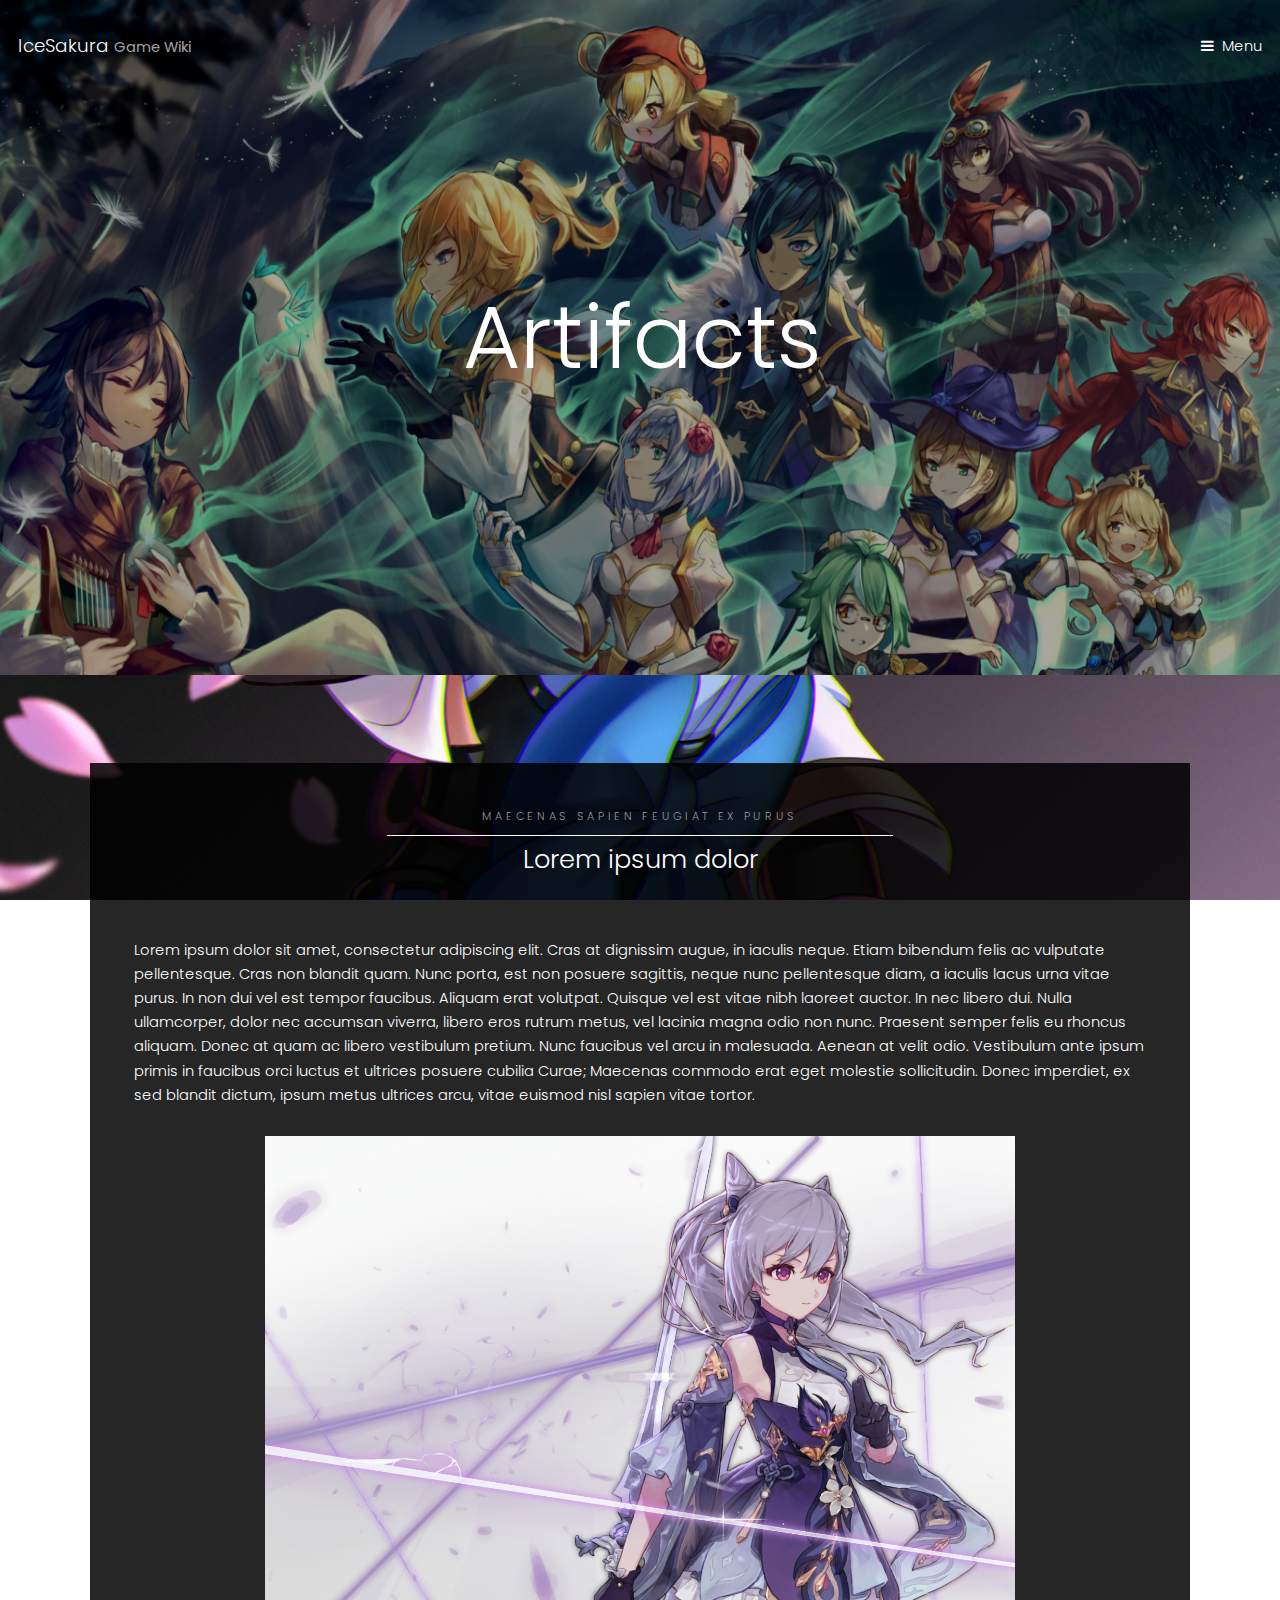
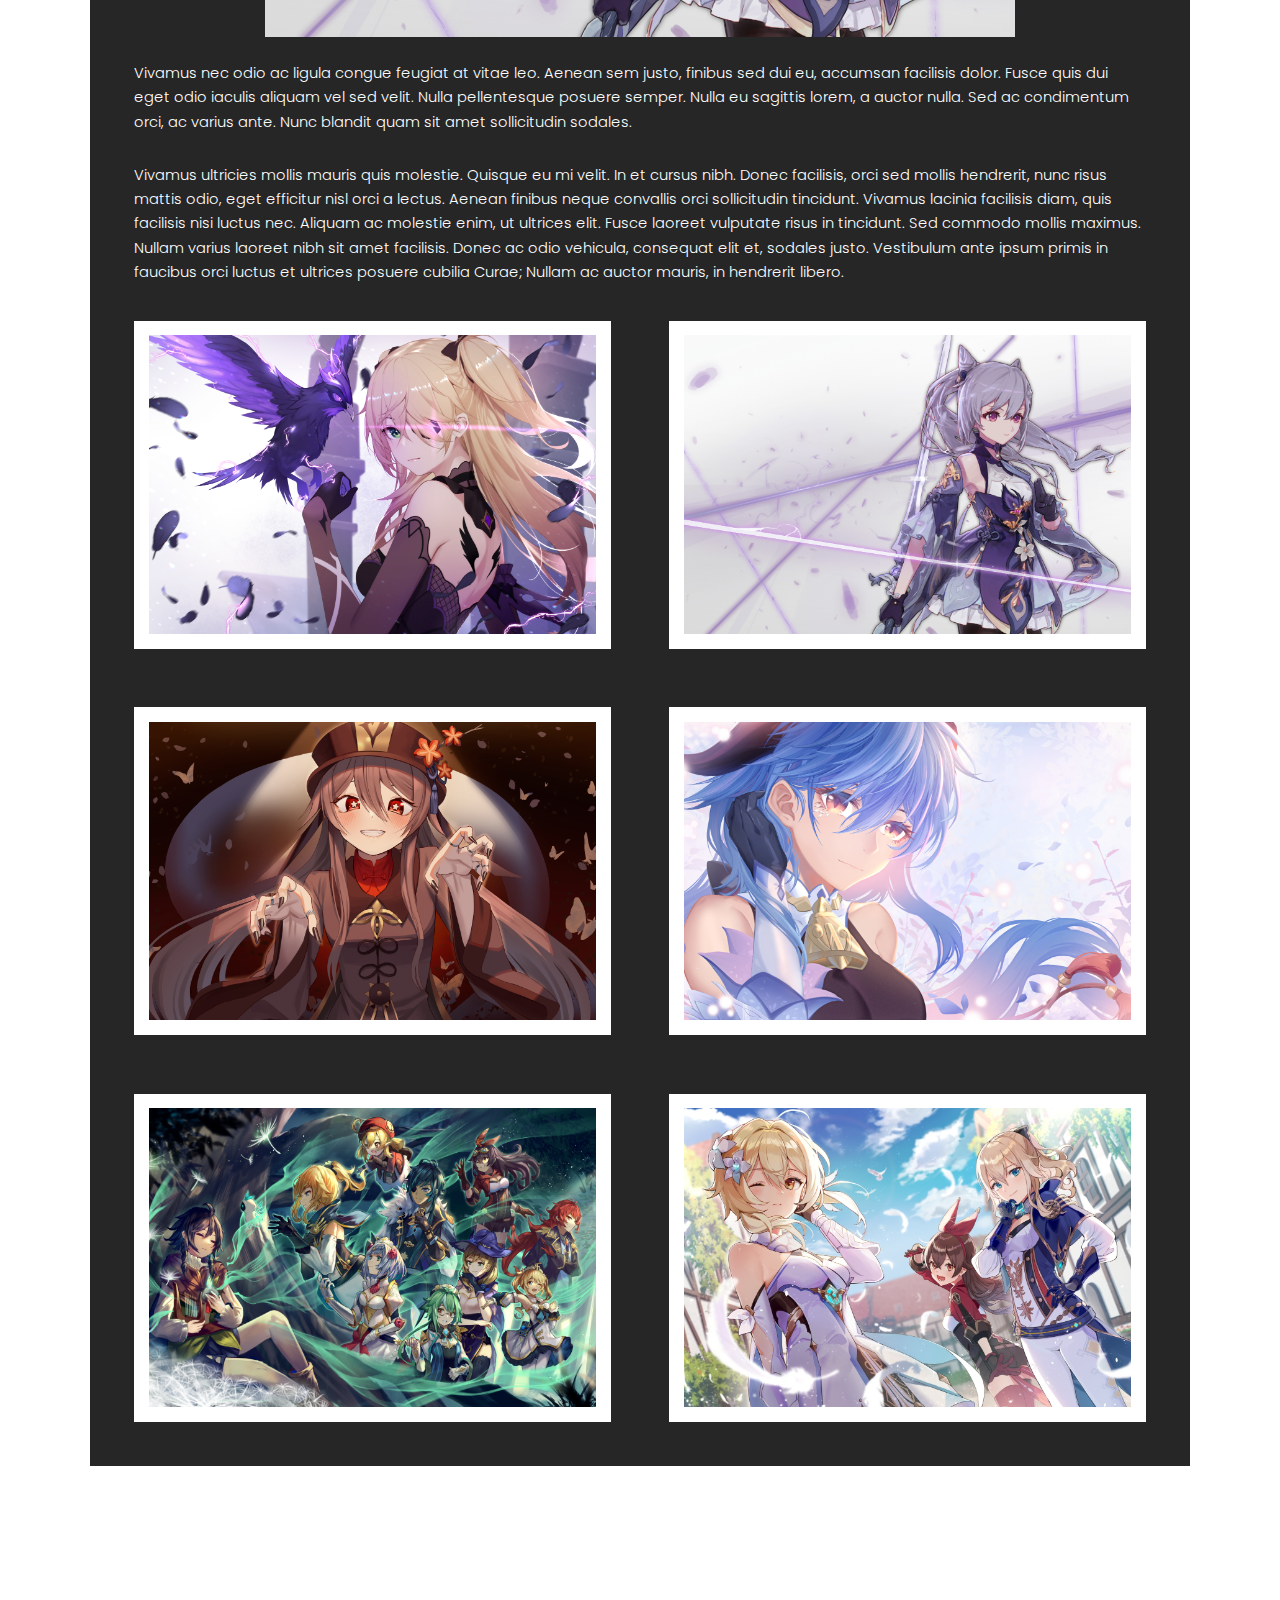
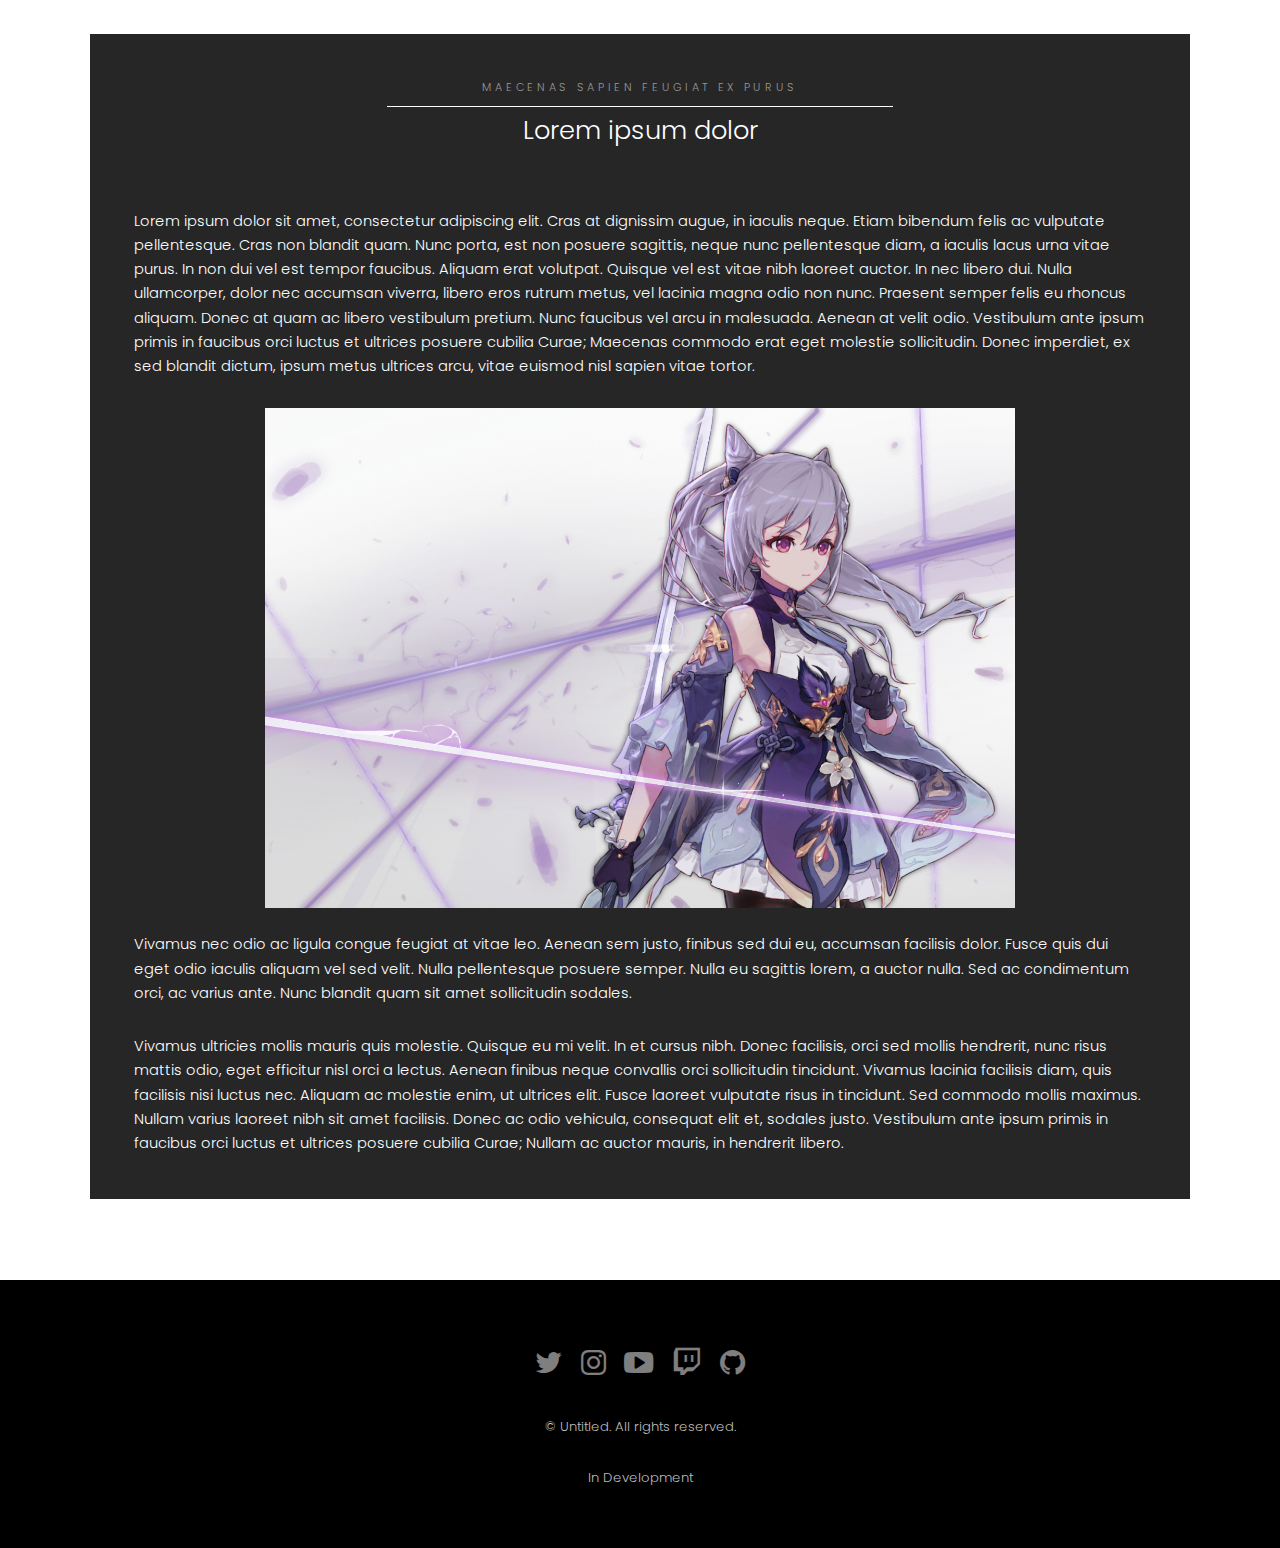
==== artifacts.html @ aab73241 "Add files via upload" ====
<!DOCTYPE HTML>
<!--
	Hielo by TEMPLATED
	templated.co @templatedco
	Released for free under the Creative Commons Attribution 3.0 license (templated.co/license)
-->
<html>
	<head>
		<title>IceSakura Webpage</title>
		<meta charset="utf-8" />
		<meta name="viewport" content="width=device-width, initial-scale=1" />
		<link rel="stylesheet" href="assets/css/main_subpage.css" />
		<link rel="icon" href="images/favicon.png" type="image" sizes="16x16"> 
	</head>
	<body>

		<!-- Header -->
			<header id="header" class="alt">
				<div class="logo"><a href="index.html">IceSakura <span>Game Wiki</span></a></div>
				<a href="#menu">Menu</a>
			</header>

		<!-- Nav -->
		<nav id="menu">
			<ul class="links">
				<li><a href="index.html">Home</a></li>
				<li><a class='dropdown-arrow'>Genshin Impact</a>
					<ul class='sub-menus'>
					  <li><a href="introduction.html">- Introduction</a></li>
					  <li><a href="artifacts.html">- Artifacts</a></li>
					  <li><a href="weapon.html">- Weapons</a></li>
					  <li><a href="character.html">- Character</a></li>
					</ul>
				  </li>
				<li><a href="elements.html">Contact</a></li>
			</ul>
		</nav>

		<!-- Banner -->
			<section class="banner full">
				<article>
					<img src="images/genshin1.jpg" alt="" />
					<div class="inner">
						<header>
							<!-- <p>A free responsive web site template by <a href="https://templated.co">TEMPLATED</a></p> -->
							<h2 class="text-size">Artifacts</h2>
						</header>
					</div>
				</article>

				<article>
					<img src="images/genshin2.jpg" alt="" />
					<div class="inner">
						<header>
							<!-- <p>A free responsive web site template by <a href="https://templated.co">TEMPLATED</a></p> -->
							<h2>Artifacts</h2>
						</header>
					</div>
				</article>

				<article>
					<img src="images/genshin3.jpg" alt="" />
					<div class="inner">
						<header>
							<!-- <p>A free responsive web site template by <a href="https://templated.co">TEMPLATED</a></p> -->
							<h2>Artifacts</h2>
						</header>
					</div>
				</article>

				<article>
					<img src="images/genshin4.jpg" alt="" />
					<div class="inner">
						<header>
							<!-- <p>A free responsive web site template by <a href="https://templated.co">TEMPLATED</a></p> -->
							<h2>Artifacts</h2>
						</header>
					</div>
				</article>

				<article>
					<img src="images/genshin5.jpg" alt="" />
					<div class="inner">
						<header>
							<!-- <p>A free responsive web site template by <a href="https://templated.co">TEMPLATED</a></p> -->
							<h2>Artifacts</h2>
						</header>
					</div>
				</article>
				
				<article>
					<img src="images/genshin6.jpg" alt="" />
					<div class="inner">
						<header>
							<!-- <p>A free responsive web site template by <a href="https://templated.co">TEMPLATED</a></p> -->
							<h2>Artifacts</h2>
						</header>
					</div>
				</article>
				<article>
					<img src="images/genshin7.jpg"  alt="" />
					<div class="inner">
						<header>
							<!-- <p>A free responsive web site template by <a href="https://templated.co">TEMPLATED</a></p> -->
							<h2>Artifacts</h2>
						</header>
					</div>
				</article>
				<article>
					<img src="images/genshin8.jpg"  alt="" />
					<div class="inner">
						<header>
							<!-- <p>A free responsive web site template by <a href="https://templated.co">TEMPLATED</a></p> -->
							<h2 class="span">Artifacts</h2>
						</header>
					</div>
				</article>

				<article>
					<img src="images/genshin9.jpg"  alt="" />
					<div class="inner">
						<header>
							<!-- <p>A free responsive web site template by <a href="https://templated.co">TEMPLATED</a></p> -->
							<h2>Artifacts</h2>
						</header>
					</div>
				</article>
		

			<article>
				<img src="images/genshin10.jpg"  alt="" />
				<div class="inner">
					<header>
						<!-- <p>A free responsive web site template by <a href="https://templated.co">TEMPLATED</a></p> -->
						<h2>Introduction</h2>
					</header>
				</div>
			</article>
	

		<article>
			<img src="images/genshin11.jpg"  alt="" />
			<div class="inner">
				<header>
					<!-- <p>A free responsive web site template by <a href="https://templated.co">TEMPLATED</a></p> -->
					<h2>Introduction</h2>
				</header>
			</div>
		</article>
	</section>

		<!-- One -->
			<!-- <section id="one" class="wrapper style2">
				<header class="align-center">
					<p class="special">IceSakura Game Wiki</p>
					<h2 class="special2">Articles </h2>
				</header> -->
				<!-- <div class="inner">
					<div class="grid-style">

						<div>
							<div class="box">
								<div class="image fit">
									<img src="images/genshin2.jpg" alt="" />
								</div>
								<div class="content">
									<header class="align-center">
										<p>maecenas sapien feugiat ex purus</p>
										<h2>Lorem ipsum dolor</h2>
									</header>
									<p> Cras aliquet urna ut sapien tincidunt, quis malesuada elit facilisis. Vestibulum sit amet tortor velit. Nam elementum nibh a libero pharetra elementum. Maecenas feugiat ex purus, quis volutpat lacus placerat malesuada.</p>
									<footer class="align-center">
										<a href="#" class="button alt">Learn More</a>
									</footer>
								</div>
							</div>
						</div>

						<div>
							<div class="box">
								<div class="image fit">
									<img src="images/genshin3.jpg" alt="" />
								</div>
								<div class="content">
									<header class="align-center">
										<p>mattis elementum sapien pretium tellus</p>
										<h2>Vestibulum sit amet</h2>
									</header>
									<p> Cras aliquet urna ut sapien tincidunt, quis malesuada elit facilisis. Vestibulum sit amet tortor velit. Nam elementum nibh a libero pharetra elementum. Maecenas feugiat ex purus, quis volutpat lacus placerat malesuada.</p>
									<footer class="align-center">
										<a href="#" class="button alt">Learn More</a>
									</footer>
								</div>
							</div>
						</div>

					</div>
				</div>
			</section>

			<section id="one" class="wrapper style2">
				<div class="inner">
					<div class="grid-style">

						<div>
							<div class="box">
								<div class="image fit">
									<img src="images/genshin4.jpg" alt="" />
								</div>
								<div class="content">
									<header class="align-center">
										<p>maecenas sapien feugiat ex purus</p>
										<h2>Lorem ipsum dolor</h2>
									</header>
									<p> Cras aliquet urna ut sapien tincidunt, quis malesuada elit facilisis. Vestibulum sit amet tortor velit. Nam elementum nibh a libero pharetra elementum. Maecenas feugiat ex purus, quis volutpat lacus placerat malesuada.</p>
									<footer class="align-center">
										<a href="#" class="button alt">Learn More</a>
									</footer>
								</div>
							</div>
						</div>

						<div>
							<div class="box">
								<div class="image fit">
									<img src="images/genshin5.jpg" alt="" />
								</div>
								<div class="content">
									<header class="align-center">
										<p>mattis elementum sapien pretium tellus</p>
										<h2>Vestibulum sit amet</h2>
									</header>
									<p> Cras aliquet urna ut sapien tincidunt, quis malesuada elit facilisis. Vestibulum sit amet tortor velit. Nam elementum nibh a libero pharetra elementum. Maecenas feugiat ex purus, quis volutpat lacus placerat malesuada.</p>
									<footer class="align-center">
										<a href="#" class="button alt">Learn More</a>
									</footer>
								</div>
							</div>
						</div>

					</div>
				</div>
			</section>

			<section id="one" class="wrapper style2">
				<div class="inner">
					<div class="grid-style">

						<div>
							<div class="box">
								<div class="image fit">
									<img src="images/genshin6.jpg" alt="" />
								</div>
								<div class="content">
									<header class="align-center">
										<p>maecenas sapien feugiat ex purus</p>
										<h2>Lorem ipsum dolor</h2>
									</header>
									<p> Cras aliquet urna ut sapien tincidunt, quis malesuada elit facilisis. Vestibulum sit amet tortor velit. Nam elementum nibh a libero pharetra elementum. Maecenas feugiat ex purus, quis volutpat lacus placerat malesuada.</p>
									<footer class="align-center">
										<a href="#" class="button alt">Learn More</a>
									</footer>
								</div>
							</div>
						</div>

						<div>
							<div class="box">
								<div class="image fit">
									<img src="images/genshin7.jpg" alt="" />
								</div>
								<div class="content">
									<header class="align-center">
										<p>mattis elementum sapien pretium tellus</p>
										<h2>Vestibulum sit amet</h2>
									</header>
									<p> Cras aliquet urna ut sapien tincidunt, quis malesuada elit facilisis. Vestibulum sit amet tortor velit. Nam elementum nibh a libero pharetra elementum. Maecenas feugiat ex purus, quis volutpat lacus placerat malesuada.</p>
									<footer class="align-center">
										<a href="#" class="button alt">Learn More</a>
									</footer>
								</div>
							</div>
						</div>

					</div>
				</div>
			</section> -->

		<!-- Two -->
			<!-- <section id="two" class="wrapper style3">
				<div class="inner">
					<header class="align-center">
						<p>Nam vel ante sit amet libero scelerisque facilisis eleifend vitae urna</p>
						<h2>Morbi maximus justo</h2>
					</header>
				</div>
			</section> -->


		<!-- Boton hacia arriba -->
		<a class="ir-arriba"  javascript:void(0) title="Volver arriba">
			<span class="fa-stack">
	 		 <i class="fa fa-circle fa-stack-2x"></i>
	  		<i class="fa fa-arrow-up fa-stack-1x fa-inverse"></i>
			</span>
		  </a>
		  
		  <!-- Description -->
		  <!-- <section id="one" class="wrapper style2">
			<header class="align-center">
				<p class="special">IceSakura Game Wiki</p>
				<h2 class="special2">Articles </h2>
			</header> -->

			<!-- Two1 -->
			<section id="two" class="wrapper style2">
				<div class="inner">
					<div class="box">
						<div class="content">
							<header class="align-center">
								<p>maecenas sapien feugiat ex purus</p>
								<h2>Lorem ipsum dolor</h2>
							</header>
							<p>Lorem ipsum dolor sit amet, consectetur adipiscing elit. Cras at dignissim augue, in iaculis neque. Etiam bibendum felis ac vulputate pellentesque. Cras non blandit quam. Nunc porta, est non posuere sagittis, neque nunc pellentesque diam, a iaculis lacus urna vitae purus. In non dui vel est tempor faucibus. Aliquam erat volutpat. Quisque vel est vitae nibh laoreet auctor. In nec libero dui. Nulla ullamcorper, dolor nec accumsan viverra, libero eros rutrum metus, vel lacinia magna odio non nunc. Praesent semper felis eu rhoncus aliquam. Donec at quam ac libero vestibulum pretium. Nunc faucibus vel arcu in malesuada. Aenean at velit odio. Vestibulum ante ipsum primis in faucibus orci luctus et ultrices posuere cubilia Curae; Maecenas commodo erat eget molestie sollicitudin. Donec imperdiet, ex sed blandit dictum, ipsum metus ultrices arcu, vitae euismod nisl sapien vitae tortor.</p>

							<img class="image fit" src="images/genshin9.jpg"  alt="" /></br>

							<p>Vivamus nec odio ac ligula congue feugiat at vitae leo. Aenean sem justo, finibus sed dui eu, accumsan facilisis dolor. Fusce quis dui eget odio iaculis aliquam vel sed velit. Nulla pellentesque posuere semper. Nulla eu sagittis lorem, a auctor nulla. Sed ac condimentum orci, ac varius ante. Nunc blandit quam sit amet sollicitudin sodales.</p>

							<p>Vivamus ultricies mollis mauris quis molestie. Quisque eu mi velit. In et cursus nibh. Donec facilisis, orci sed mollis hendrerit, nunc risus mattis odio, eget efficitur nisl orci a lectus. Aenean finibus neque convallis orci sollicitudin tincidunt. Vivamus lacinia facilisis diam, quis facilisis nisi luctus nec. Aliquam ac molestie enim, ut ultrices elit. Fusce laoreet vulputate risus in tincidunt. Sed commodo mollis maximus. Nullam varius laoreet nibh sit amet facilisis. Donec ac odio vehicula, consequat elit et, sodales justo. Vestibulum ante ipsum primis in faucibus orci luctus et ultrices posuere cubilia Curae; Nullam ac auctor mauris, in hendrerit libero. </p>

							<div class="gallery">
								<div>
									
									<a href="#"><div class="image fit">
										<img class="image__img" src="images/genshin8.jpg" alt=""/>
		
										<div
										class="image__overlay image__overlay--blur">
										
										
										<div class="image__title">Lorem ipsum</div>
										
										<p class="image__description">Lorem ipsum dolor sit amet</p>
		
										</div>	
									</div></a>
		
		
								</div>
		
								<div>
									
									<a href="#"><div 	class="image fit">
										<img src="images/genshin9.jpg" alt=""/>
		
										<div
										class="image__overlay image__overlay--blur">
										
										
										<div class="image__title">Lorem ipsum</div>
										
										<p class="image__description">Lorem ipsum dolor sit amet</p>
		
										</div>	
		
									</div></a>
								</div>
		
								<div>
									<a href="#"><div class="image fit">
										<img src="images/genshin10.jpg" alt="" />
		
										<div
										class="image__overlay image__overlay--blur">
										
										
										<div class="image__title">Lorem ipsum</div>
										
										<p class="image__description">Lorem ipsum dolor sit amet</p>
		
										</div>	
		
									</div></a>
								</div>
		
								<div>
									<a href="#"><div class="image fit">
										<img src="images/genshin11.jpg" alt="" />
		
										<div
										class="image__overlay image__overlay--blur">
										
										
										<div class="image__title">Lorem ipsum</div>
										
										<p class="image__description">Lorem ipsum dolor sit amet</p>
		
										</div>	
									</div></a>
								</div>
		
								<div>
									<a href="#"><div class="image fit">
										<a href="#"><img src="images/genshin1.jpg" alt="" />
		
										<div
										class="image__overlay image__overlay--blur">
										
										
										<div class="image__title">Lorem ipsum</div>
										
										<p class="image__description">Lorem ipsum dolor sit amet</p>
		
										</div>	
		
									</div>
								</div></a>
		
								<div>
									<a href="#"><div class="image fit">
										<img src="images/genshin2.jpg" alt="" />
		
										<div
										class="image__overlay image__overlay--blur">
										
											<div class="image__title">Lorem ipsum</div>
										
											<p class="image__description">Lorem ipsum dolor sit amet</p>
		
										</div>	
		
									</div>
								</div></a>
							</div>

						</div>
					</div>
				</div>
			</section>


			<!-- Two -->
			<section id="two" class="wrapper style2">
				<div class="inner">
					<div class="box">
						<div class="content">
							<header class="align-center">
								<p>maecenas sapien feugiat ex purus</p>
								<h2>Lorem ipsum dolor</h2>
							</header>
							<p>Lorem ipsum dolor sit amet, consectetur adipiscing elit. Cras at dignissim augue, in iaculis neque. Etiam bibendum felis ac vulputate pellentesque. Cras non blandit quam. Nunc porta, est non posuere sagittis, neque nunc pellentesque diam, a iaculis lacus urna vitae purus. In non dui vel est tempor faucibus. Aliquam erat volutpat. Quisque vel est vitae nibh laoreet auctor. In nec libero dui. Nulla ullamcorper, dolor nec accumsan viverra, libero eros rutrum metus, vel lacinia magna odio non nunc. Praesent semper felis eu rhoncus aliquam. Donec at quam ac libero vestibulum pretium. Nunc faucibus vel arcu in malesuada. Aenean at velit odio. Vestibulum ante ipsum primis in faucibus orci luctus et ultrices posuere cubilia Curae; Maecenas commodo erat eget molestie sollicitudin. Donec imperdiet, ex sed blandit dictum, ipsum metus ultrices arcu, vitae euismod nisl sapien vitae tortor.</p>
							
							<img class="image fit" src="images/genshin9.jpg"  alt="" /></br>

							<p>Vivamus nec odio ac ligula congue feugiat at vitae leo. Aenean sem justo, finibus sed dui eu, accumsan facilisis dolor. Fusce quis dui eget odio iaculis aliquam vel sed velit. Nulla pellentesque posuere semper. Nulla eu sagittis lorem, a auctor nulla. Sed ac condimentum orci, ac varius ante. Nunc blandit quam sit amet sollicitudin sodales.</p>

							<p>Vivamus ultricies mollis mauris quis molestie. Quisque eu mi velit. In et cursus nibh. Donec facilisis, orci sed mollis hendrerit, nunc risus mattis odio, eget efficitur nisl orci a lectus. Aenean finibus neque convallis orci sollicitudin tincidunt. Vivamus lacinia facilisis diam, quis facilisis nisi luctus nec. Aliquam ac molestie enim, ut ultrices elit. Fusce laoreet vulputate risus in tincidunt. Sed commodo mollis maximus. Nullam varius laoreet nibh sit amet facilisis. Donec ac odio vehicula, consequat elit et, sodales justo. Vestibulum ante ipsum primis in faucibus orci luctus et ultrices posuere cubilia Curae; Nullam ac auctor mauris, in hendrerit libero. </p>
						</div>
					</div>
				</div>
			</section>

		<!-- Three -->
			<!-- <section id="three" class="wrapper style2">
				<div class="inner">
					<header class="align-center">
						<p class="special">IceSakura Game Wiki</p>
						<h2 class="special2">Character Guide</h2>
					</header>
					<div class="gallery">
						<div>
							
							<a href="#"><div class="image fit">
								<img class="image__img" src="images/genshin8.jpg" alt=""/>

								<div
								class="image__overlay image__overlay--blur">
								
								
								<div class="image__title">Lorem ipsum</div>
								
								<p class="image__description">Lorem ipsum dolor sit amet</p>

								</div>	
							</div></a>


						</div>

						<div>
							
							<a href="#"><div 	class="image fit">
								<img src="images/genshin9.jpg" alt=""/>

								<div
								class="image__overlay image__overlay--blur">
								
								
								<div class="image__title">Lorem ipsum</div>
								
								<p class="image__description">Lorem ipsum dolor sit amet</p>

								</div>	

							</div></a>
						</div>

						<div>
							<a href="#"><div class="image fit">
								<img src="images/genshin10.jpg" alt="" />

								<div
								class="image__overlay image__overlay--blur">
								
								
								<div class="image__title">Lorem ipsum</div>
								
								<p class="image__description">Lorem ipsum dolor sit amet</p>

								</div>	

							</div></a>
						</div>

						<div>
							<a href="#"><div class="image fit">
								<img src="images/genshin11.jpg" alt="" />

								<div
								class="image__overlay image__overlay--blur">
								
								
								<div class="image__title">Lorem ipsum</div>
								
								<p class="image__description">Lorem ipsum dolor sit amet</p>

								</div>	
							</div></a>
						</div>

						<div>
							<a href="#"><div class="image fit">
								<a href="#"><img src="images/genshin1.jpg" alt="" />

								<div
								class="image__overlay image__overlay--blur">
								
								
								<div class="image__title">Lorem ipsum</div>
								
								<p class="image__description">Lorem ipsum dolor sit amet</p>

								</div>	

							</div>
						</div></a>

						<div>
							<a href="#"><div class="image fit">
								<img src="images/genshin2.jpg" alt="" />

								<div
								class="image__overlay image__overlay--blur">
								
									<div class="image__title">Lorem ipsum</div>
								
									<p class="image__description">Lorem ipsum dolor sit amet</p>

								</div>	

							</div>
						</div></a>
					</div>
				</div>
			</section> -->


		<!-- Footer -->
			<footer id="footer">
				<div class="container">
					<ul class="icons">
						<li><a href="#" class="icon fa-twitter"><span class="label">Twitter</span></a></li>
						<li><a href="#" class="icon fa-instagram"><span class="label">Instagram</span></a></li>
						<li><a href="#" class="icon fa-youtube-play"><span class="label">youtube</span></a></li>
						<li><a href="#" class="icon fa-twitch"><span class="label">twitch</span></a></li>
						<li><a href="#" class="icon fa-github"><span class="label">github</span></a></li>
					</ul>
				</div>
				<div class="copyright">
					&copy; Untitled. All rights reserved.
				</div>
				<div class="copyright">
				<p> In Development</p>
			</footer>

		<!-- Scripts -->
			<script src="assets/js/jquery.min.js"></script>
			<script src="assets/js/jquery.scrollex.min.js"></script>
			<script src="assets/js/skel.min.js"></script>
			<script src="assets/js/util.js"></script>
			<script src="assets/js/main.js"></script>
			<script src="assets/js/munu.js"></script>
			<script src="assets/js/botom.js"></script>
	</body>
</html>
---- assets/css/main_subpage.css ----
@charset "UTF-8";
@import url(font-awesome.min.css);
@import url("https://fonts.googleapis.com/css?family=Poppins:300,400,500,600,700");

/*
	Hielo by TEMPLATED
	templated.co @templatedco
	Released for free under the Creative Commons Attribution 3.0 license (templated.co/license)
*/

/* Reset */

	html, body, div, span, applet, object, iframe, h1, h2, h3, h4, h5, h6, p, blockquote, pre, a, abbr, acronym, address, big, cite, code, del, dfn, em, img, ins, kbd, q, s, samp, small, strike, strong, sub, sup, tt, var, b, u, i, center, dl, dt, dd, ol, ul, li, fieldset, form, label, legend, table, caption, tbody, tfoot, thead, tr, th, td, article, aside, canvas, details, embed, figure, figcaption, footer, header, hgroup, menu, nav, output, ruby, section, summary, time, mark, audio, video {
		margin: 0;
		padding: 0;
		border: 0;
		font-size: 100%;
		font: inherit;
		vertical-align: baseline;
	
	}



	article, aside, details, figcaption, figure, footer, header, hgroup, menu, nav, section {
		display: block;
	}

	body {
		line-height: 1;
	}

	ol, ul {
		list-style: none;
	}

	blockquote, q {
		quotes: none;
	}

	blockquote:before, blockquote:after, q:before, q:after {
		content: '';
		content: none;
	}

	table {
		border-collapse: collapse;
		border-spacing: 0;
	}

	body {
		-webkit-text-size-adjust: none;
	}

/* Box Model */

	*, *:before, *:after {
		-moz-box-sizing: border-box;
		-webkit-box-sizing: border-box;
		box-sizing: border-box;
	}

/* Containers */

	.container {
		margin-left: auto;
		margin-right: auto;
	}

	.container.\31 25\25 {
		width: 100%;
		max-width: 100rem;
		min-width: 80rem;
	}

	.container.\37 5\25 {
		width: 60rem;
	}

	.container.\35 0\25 {
		width: 40rem;
	}

	.container.\32 5\25 {
		width: 20rem;
	}

	.container {
		width: 80rem;
	}

	@media screen and (max-width: 1680px) {

		.container.\31 25\25 {
			width: 100%;
			max-width: 100rem;
			min-width: 80rem;
		}

		.container.\37 5\25 {
			width: 60rem;
		}

		.container.\35 0\25 {
			width: 40rem;
		}

		.container.\32 5\25 {
			width: 20rem;
		}

		.container {
			width: 80rem;
		}

	}

	@media screen and (max-width: 1280px) {

		.container.\31 25\25 {
			width: 100%;
			max-width: 81.25rem;
			min-width: 65rem;
		}

		.container.\37 5\25 {
			width: 48.75rem;
		}

		.container.\35 0\25 {
			width: 32.5rem;
		}

		.container.\32 5\25 {
			width: 16.25rem;
		}

		.container {
			width: 65rem;
		}

	}

	@media screen and (max-width: 980px) {

		.container.\31 25\25 {
			width: 100%;
			max-width: 112.5%;
			min-width: 90%;
		}

		.container.\37 5\25 {
			width: 67.5%;
		}

		.container.\35 0\25 {
			width: 45%;
		}

		.container.\32 5\25 {
			width: 22.5%;
		}

		.container {
			width: 90%;
		}

	}

	@media screen and (max-width: 736px) {

		.container.\31 25\25 {
			width: 100%;
			max-width: 112.5%;
			min-width: 90%;
		}

		.container.\37 5\25 {
			width: 67.5%;
		}

		.container.\35 0\25 {
			width: 45%;
		}

		.container.\32 5\25 {
			width: 22.5%;
		}

		.container {
			width: 90% !important;
		}

	}

	@media screen and (max-width: 480px) {

		.container.\31 25\25 {
			width: 100%;
			max-width: 112.5%;
			min-width: 90%;
		}

		.container.\37 5\25 {
			width: 67.5%;
		}

		.container.\35 0\25 {
			width: 45%;
		}

		.container.\32 5\25 {
			width: 22.5%;
		}

		.container {
			width: 90% !important;
		}

	}

/* Grid */

	.row {
		border-bottom: solid 1px transparent;
		-moz-box-sizing: border-box;
		-webkit-box-sizing: border-box;
		box-sizing: border-box;
	}

	.row > * {
		float: left;
		-moz-box-sizing: border-box;
		-webkit-box-sizing: border-box;
		box-sizing: border-box;
	}

	.row:after, .row:before {
		content: '';
		display: block;
		clear: both;
		height: 0;
	}

	.row.uniform > * > :first-child {
		margin-top: 0;
	}

	.row.uniform > * > :last-child {
		margin-bottom: 0;
	}

	.row.\30 \25 > * {
		padding: 0 0 0 0rem;
	}

	.row.\30 \25 {
		margin: 0 0 -1px 0rem;
	}

	.row.uniform.\30 \25 > * {
		padding: 0rem 0 0 0rem;
	}

	.row.uniform.\30 \25 {
		margin: 0rem 0 -1px 0rem;
	}

	.row > * {
		padding: 0 0 0 2rem;
	}

	.row {
		margin: 0 0 -1px -2rem;
	}

	.row.uniform > * {
		padding: 2rem 0 0 2rem;
	}

	.row.uniform {
		margin: -2rem 0 -1px -2rem;
	}

	.row.\32 00\25 > * {
		padding: 0 0 0 4rem;
	}

	.row.\32 00\25 {
		margin: 0 0 -1px -4rem;
	}

	.row.uniform.\32 00\25 > * {
		padding: 4rem 0 0 4rem;
	}

	.row.uniform.\32 00\25 {
		margin: -4rem 0 -1px -4rem;
	}

	.row.\31 50\25 > * {
		padding: 0 0 0 3rem;
	}

	.row.\31 50\25 {
		margin: 0 0 -1px -3rem;
	}

	.row.uniform.\31 50\25 > * {
		padding: 3rem 0 0 3rem;
	}

	.row.uniform.\31 50\25 {
		margin: -3rem 0 -1px -3rem;
	}

	.row.\35 0\25 > * {
		padding: 0 0 0 1rem;
	}

	.row.\35 0\25 {
		margin: 0 0 -1px -1rem;
	}

	.row.uniform.\35 0\25 > * {
		padding: 1rem 0 0 1rem;
	}

	.row.uniform.\35 0\25 {
		margin: -1rem 0 -1px -1rem;
	}

	.row.\32 5\25 > * {
		padding: 0 0 0 0.5rem;
	}

	.row.\32 5\25 {
		margin: 0 0 -1px -0.5rem;
	}

	.row.uniform.\32 5\25 > * {
		padding: 0.5rem 0 0 0.5rem;
	}

	.row.uniform.\32 5\25 {
		margin: -0.5rem 0 -1px -0.5rem;
	}

	.\31 2u, .\31 2u\24 {
		width: 100%;
		clear: none;
		margin-left: 0;
	}

	.\31 1u, .\31 1u\24 {
		width: 91.6666666667%;
		clear: none;
		margin-left: 0;
	}

	.\31 0u, .\31 0u\24 {
		width: 83.3333333333%;
		clear: none;
		margin-left: 0;
	}

	.\39 u, .\39 u\24 {
		width: 75%;
		clear: none;
		margin-left: 0;
	}

	.\38 u, .\38 u\24 {
		width: 66.6666666667%;
		clear: none;
		margin-left: 0;
	}

	.\37 u, .\37 u\24 {
		width: 58.3333333333%;
		clear: none;
		margin-left: 0;
	}

	.\36 u, .\36 u\24 {
		width: 50%;
		clear: none;
		margin-left: 0;
	}

	.\35 u, .\35 u\24 {
		width: 41.6666666667%;
		clear: none;
		margin-left: 0;
	}

	.\34 u, .\34 u\24 {
		width: 33.3333333333%;
		clear: none;
		margin-left: 0;
	}

	.\33 u, .\33 u\24 {
		width: 25%;
		clear: none;
		margin-left: 0;
	}

	.\32 u, .\32 u\24 {
		width: 16.6666666667%;
		clear: none;
		margin-left: 0;
	}

	.\31 u, .\31 u\24 {
		width: 8.3333333333%;
		clear: none;
		margin-left: 0;
	}

	.\31 2u\24 + *,
	.\31 1u\24 + *,
	.\31 0u\24 + *,
	.\39 u\24 + *,
	.\38 u\24 + *,
	.\37 u\24 + *,
	.\36 u\24 + *,
	.\35 u\24 + *,
	.\34 u\24 + *,
	.\33 u\24 + *,
	.\32 u\24 + *,
	.\31 u\24 + * {
		clear: left;
	}

	.\-11u {
		margin-left: 91.66667%;
	}

	.\-10u {
		margin-left: 83.33333%;
	}

	.\-9u {
		margin-left: 75%;
	}

	.\-8u {
		margin-left: 66.66667%;
	}

	.\-7u {
		margin-left: 58.33333%;
	}

	.\-6u {
		margin-left: 50%;
	}

	.\-5u {
		margin-left: 41.66667%;
	}

	.\-4u {
		margin-left: 33.33333%;
	}

	.\-3u {
		margin-left: 25%;
	}

	.\-2u {
		margin-left: 16.66667%;
	}

	.\-1u {
		margin-left: 8.33333%;
	}

	@media screen and (max-width: 1680px) {

		.row > * {
			padding: 0 0 0 2rem;
		}

		.row {
			margin: 0 0 -1px -2rem;
		}

		.row.uniform > * {
			padding: 2rem 0 0 2rem;
		}

		.row.uniform {
			margin: -2rem 0 -1px -2rem;
		}

		.row.\32 00\25 > * {
			padding: 0 0 0 4rem;
		}

		.row.\32 00\25 {
			margin: 0 0 -1px -4rem;
		}

		.row.uniform.\32 00\25 > * {
			padding: 4rem 0 0 4rem;
		}

		.row.uniform.\32 00\25 {
			margin: -4rem 0 -1px -4rem;
		}

		.row.\31 50\25 > * {
			padding: 0 0 0 3rem;
		}

		.row.\31 50\25 {
			margin: 0 0 -1px -3rem;
		}

		.row.uniform.\31 50\25 > * {
			padding: 3rem 0 0 3rem;
		}

		.row.uniform.\31 50\25 {
			margin: -3rem 0 -1px -3rem;
		}

		.row.\35 0\25 > * {
			padding: 0 0 0 1rem;
		}

		.row.\35 0\25 {
			margin: 0 0 -1px -1rem;
		}

		.row.uniform.\35 0\25 > * {
			padding: 1rem 0 0 1rem;
		}

		.row.uniform.\35 0\25 {
			margin: -1rem 0 -1px -1rem;
		}

		.row.\32 5\25 > * {
			padding: 0 0 0 0.5rem;
		}

		.row.\32 5\25 {
			margin: 0 0 -1px -0.5rem;
		}

		.row.uniform.\32 5\25 > * {
			padding: 0.5rem 0 0 0.5rem;
		}

		.row.uniform.\32 5\25 {
			margin: -0.5rem 0 -1px -0.5rem;
		}

		.\31 2u\28xlarge\29, .\31 2u\24\28xlarge\29 {
			width: 100%;
			clear: none;
			margin-left: 0;
		}

		.\31 1u\28xlarge\29, .\31 1u\24\28xlarge\29 {
			width: 91.6666666667%;
			clear: none;
			margin-left: 0;
		}

		.\31 0u\28xlarge\29, .\31 0u\24\28xlarge\29 {
			width: 83.3333333333%;
			clear: none;
			margin-left: 0;
		}

		.\39 u\28xlarge\29, .\39 u\24\28xlarge\29 {
			width: 75%;
			clear: none;
			margin-left: 0;
		}

		.\38 u\28xlarge\29, .\38 u\24\28xlarge\29 {
			width: 66.6666666667%;
			clear: none;
			margin-left: 0;
		}

		.\37 u\28xlarge\29, .\37 u\24\28xlarge\29 {
			width: 58.3333333333%;
			clear: none;
			margin-left: 0;
		}

		.\36 u\28xlarge\29, .\36 u\24\28xlarge\29 {
			width: 50%;
			clear: none;
			margin-left: 0;
		}

		.\35 u\28xlarge\29, .\35 u\24\28xlarge\29 {
			width: 41.6666666667%;
			clear: none;
			margin-left: 0;
		}

		.\34 u\28xlarge\29, .\34 u\24\28xlarge\29 {
			width: 33.3333333333%;
			clear: none;
			margin-left: 0;
		}

		.\33 u\28xlarge\29, .\33 u\24\28xlarge\29 {
			width: 25%;
			clear: none;
			margin-left: 0;
		}

		.\32 u\28xlarge\29, .\32 u\24\28xlarge\29 {
			width: 16.6666666667%;
			clear: none;
			margin-left: 0;
		}

		.\31 u\28xlarge\29, .\31 u\24\28xlarge\29 {
			width: 8.3333333333%;
			clear: none;
			margin-left: 0;
		}

		.\31 2u\24\28xlarge\29 + *,
		.\31 1u\24\28xlarge\29 + *,
		.\31 0u\24\28xlarge\29 + *,
		.\39 u\24\28xlarge\29 + *,
		.\38 u\24\28xlarge\29 + *,
		.\37 u\24\28xlarge\29 + *,
		.\36 u\24\28xlarge\29 + *,
		.\35 u\24\28xlarge\29 + *,
		.\34 u\24\28xlarge\29 + *,
		.\33 u\24\28xlarge\29 + *,
		.\32 u\24\28xlarge\29 + *,
		.\31 u\24\28xlarge\29 + * {
			clear: left;
		}

		.\-11u\28xlarge\29 {
			margin-left: 91.66667%;
		}

		.\-10u\28xlarge\29 {
			margin-left: 83.33333%;
		}

		.\-9u\28xlarge\29 {
			margin-left: 75%;
		}

		.\-8u\28xlarge\29 {
			margin-left: 66.66667%;
		}

		.\-7u\28xlarge\29 {
			margin-left: 58.33333%;
		}

		.\-6u\28xlarge\29 {
			margin-left: 50%;
		}

		.\-5u\28xlarge\29 {
			margin-left: 41.66667%;
		}

		.\-4u\28xlarge\29 {
			margin-left: 33.33333%;
		}

		.\-3u\28xlarge\29 {
			margin-left: 25%;
		}

		.\-2u\28xlarge\29 {
			margin-left: 16.66667%;
		}

		.\-1u\28xlarge\29 {
			margin-left: 8.33333%;
		}

	}

	@media screen and (max-width: 1280px) {

		.row > * {
			padding: 0 0 0 1.5rem;
		}

		.row {
			margin: 0 0 -1px -1.5rem;
		}

		.row.uniform > * {
			padding: 1.5rem 0 0 1.5rem;
		}

		.row.uniform {
			margin: -1.5rem 0 -1px -1.5rem;
		}

		.row.\32 00\25 > * {
			padding: 0 0 0 3rem;
		}

		.row.\32 00\25 {
			margin: 0 0 -1px -3rem;
		}

		.row.uniform.\32 00\25 > * {
			padding: 3rem 0 0 3rem;
		}

		.row.uniform.\32 00\25 {
			margin: -3rem 0 -1px -3rem;
		}

		.row.\31 50\25 > * {
			padding: 0 0 0 2.25rem;
		}

		.row.\31 50\25 {
			margin: 0 0 -1px -2.25rem;
		}

		.row.uniform.\31 50\25 > * {
			padding: 2.25rem 0 0 2.25rem;
		}

		.row.uniform.\31 50\25 {
			margin: -2.25rem 0 -1px -2.25rem;
		}

		.row.\35 0\25 > * {
			padding: 0 0 0 0.75rem;
		}

		.row.\35 0\25 {
			margin: 0 0 -1px -0.75rem;
		}

		.row.uniform.\35 0\25 > * {
			padding: 0.75rem 0 0 0.75rem;
		}

		.row.uniform.\35 0\25 {
			margin: -0.75rem 0 -1px -0.75rem;
		}

		.row.\32 5\25 > * {
			padding: 0 0 0 0.375rem;
		}

		.row.\32 5\25 {
			margin: 0 0 -1px -0.375rem;
		}

		.row.uniform.\32 5\25 > * {
			padding: 0.375rem 0 0 0.375rem;
		}

		.row.uniform.\32 5\25 {
			margin: -0.375rem 0 -1px -0.375rem;
		}

		.\31 2u\28large\29, .\31 2u\24\28large\29 {
			width: 100%;
			clear: none;
			margin-left: 0;
		}

		.\31 1u\28large\29, .\31 1u\24\28large\29 {
			width: 91.6666666667%;
			clear: none;
			margin-left: 0;
		}

		.\31 0u\28large\29, .\31 0u\24\28large\29 {
			width: 83.3333333333%;
			clear: none;
			margin-left: 0;
		}

		.\39 u\28large\29, .\39 u\24\28large\29 {
			width: 75%;
			clear: none;
			margin-left: 0;
		}

		.\38 u\28large\29, .\38 u\24\28large\29 {
			width: 66.6666666667%;
			clear: none;
			margin-left: 0;
		}

		.\37 u\28large\29, .\37 u\24\28large\29 {
			width: 58.3333333333%;
			clear: none;
			margin-left: 0;
		}

		.\36 u\28large\29, .\36 u\24\28large\29 {
			width: 50%;
			clear: none;
			margin-left: 0;
		}

		.\35 u\28large\29, .\35 u\24\28large\29 {
			width: 41.6666666667%;
			clear: none;
			margin-left: 0;
		}

		.\34 u\28large\29, .\34 u\24\28large\29 {
			width: 33.3333333333%;
			clear: none;
			margin-left: 0;
		}

		.\33 u\28large\29, .\33 u\24\28large\29 {
			width: 25%;
			clear: none;
			margin-left: 0;
		}

		.\32 u\28large\29, .\32 u\24\28large\29 {
			width: 16.6666666667%;
			clear: none;
			margin-left: 0;
		}

		.\31 u\28large\29, .\31 u\24\28large\29 {
			width: 8.3333333333%;
			clear: none;
			margin-left: 0;
		}

		.\31 2u\24\28large\29 + *,
		.\31 1u\24\28large\29 + *,
		.\31 0u\24\28large\29 + *,
		.\39 u\24\28large\29 + *,
		.\38 u\24\28large\29 + *,
		.\37 u\24\28large\29 + *,
		.\36 u\24\28large\29 + *,
		.\35 u\24\28large\29 + *,
		.\34 u\24\28large\29 + *,
		.\33 u\24\28large\29 + *,
		.\32 u\24\28large\29 + *,
		.\31 u\24\28large\29 + * {
			clear: left;
		}

		.\-11u\28large\29 {
			margin-left: 91.66667%;
		}

		.\-10u\28large\29 {
			margin-left: 83.33333%;
		}

		.\-9u\28large\29 {
			margin-left: 75%;
		}

		.\-8u\28large\29 {
			margin-left: 66.66667%;
		}

		.\-7u\28large\29 {
			margin-left: 58.33333%;
		}

		.\-6u\28large\29 {
			margin-left: 50%;
		}

		.\-5u\28large\29 {
			margin-left: 41.66667%;
		}

		.\-4u\28large\29 {
			margin-left: 33.33333%;
		}

		.\-3u\28large\29 {
			margin-left: 25%;
		}

		.\-2u\28large\29 {
			margin-left: 16.66667%;
		}

		.\-1u\28large\29 {
			margin-left: 8.33333%;
		}

	}

	@media screen and (max-width: 980px) {

		.row > * {
			padding: 0 0 0 1.5rem;
		}

		.row {
			margin: 0 0 -1px -1.5rem;
		}

		.row.uniform > * {
			padding: 1.5rem 0 0 1.5rem;
		}

		.row.uniform {
			margin: -1.5rem 0 -1px -1.5rem;
		}

		.row.\32 00\25 > * {
			padding: 0 0 0 3rem;
		}

		.row.\32 00\25 {
			margin: 0 0 -1px -3rem;
		}

		.row.uniform.\32 00\25 > * {
			padding: 3rem 0 0 3rem;
		}

		.row.uniform.\32 00\25 {
			margin: -3rem 0 -1px -3rem;
		}

		.row.\31 50\25 > * {
			padding: 0 0 0 2.25rem;
		}

		.row.\31 50\25 {
			margin: 0 0 -1px -2.25rem;
		}

		.row.uniform.\31 50\25 > * {
			padding: 2.25rem 0 0 2.25rem;
		}

		.row.uniform.\31 50\25 {
			margin: -2.25rem 0 -1px -2.25rem;
		}

		.row.\35 0\25 > * {
			padding: 0 0 0 0.75rem;
		}

		.row.\35 0\25 {
			margin: 0 0 -1px -0.75rem;
		}

		.row.uniform.\35 0\25 > * {
			padding: 0.75rem 0 0 0.75rem;
		}

		.row.uniform.\35 0\25 {
			margin: -0.75rem 0 -1px -0.75rem;
		}

		.row.\32 5\25 > * {
			padding: 0 0 0 0.375rem;
		}

		.row.\32 5\25 {
			margin: 0 0 -1px -0.375rem;
		}

		.row.uniform.\32 5\25 > * {
			padding: 0.375rem 0 0 0.375rem;
		}

		.row.uniform.\32 5\25 {
			margin: -0.375rem 0 -1px -0.375rem;
		}

		.\31 2u\28medium\29, .\31 2u\24\28medium\29 {
			width: 100%;
			clear: none;
			margin-left: 0;
		}

		.\31 1u\28medium\29, .\31 1u\24\28medium\29 {
			width: 91.6666666667%;
			clear: none;
			margin-left: 0;
		}

		.\31 0u\28medium\29, .\31 0u\24\28medium\29 {
			width: 83.3333333333%;
			clear: none;
			margin-left: 0;
		}

		.\39 u\28medium\29, .\39 u\24\28medium\29 {
			width: 75%;
			clear: none;
			margin-left: 0;
		}

		.\38 u\28medium\29, .\38 u\24\28medium\29 {
			width: 66.6666666667%;
			clear: none;
			margin-left: 0;
		}

		.\37 u\28medium\29, .\37 u\24\28medium\29 {
			width: 58.3333333333%;
			clear: none;
			margin-left: 0;
		}

		.\36 u\28medium\29, .\36 u\24\28medium\29 {
			width: 50%;
			clear: none;
			margin-left: 0;
		}

		.\35 u\28medium\29, .\35 u\24\28medium\29 {
			width: 41.6666666667%;
			clear: none;
			margin-left: 0;
		}

		.\34 u\28medium\29, .\34 u\24\28medium\29 {
			width: 33.3333333333%;
			clear: none;
			margin-left: 0;
		}

		.\33 u\28medium\29, .\33 u\24\28medium\29 {
			width: 25%;
			clear: none;
			margin-left: 0;
		}

		.\32 u\28medium\29, .\32 u\24\28medium\29 {
			width: 16.6666666667%;
			clear: none;
			margin-left: 0;
		}

		.\31 u\28medium\29, .\31 u\24\28medium\29 {
			width: 8.3333333333%;
			clear: none;
			margin-left: 0;
		}

		.\31 2u\24\28medium\29 + *,
		.\31 1u\24\28medium\29 + *,
		.\31 0u\24\28medium\29 + *,
		.\39 u\24\28medium\29 + *,
		.\38 u\24\28medium\29 + *,
		.\37 u\24\28medium\29 + *,
		.\36 u\24\28medium\29 + *,
		.\35 u\24\28medium\29 + *,
		.\34 u\24\28medium\29 + *,
		.\33 u\24\28medium\29 + *,
		.\32 u\24\28medium\29 + *,
		.\31 u\24\28medium\29 + * {
			clear: left;
		}

		.\-11u\28medium\29 {
			margin-left: 91.66667%;
		}

		.\-10u\28medium\29 {
			margin-left: 83.33333%;
		}

		.\-9u\28medium\29 {
			margin-left: 75%;
		}

		.\-8u\28medium\29 {
			margin-left: 66.66667%;
		}

		.\-7u\28medium\29 {
			margin-left: 58.33333%;
		}

		.\-6u\28medium\29 {
			margin-left: 50%;
		}

		.\-5u\28medium\29 {
			margin-left: 41.66667%;
		}

		.\-4u\28medium\29 {
			margin-left: 33.33333%;
		}

		.\-3u\28medium\29 {
			margin-left: 25%;
		}

		.\-2u\28medium\29 {
			margin-left: 16.66667%;
		}

		.\-1u\28medium\29 {
			margin-left: 8.33333%;
		}

	}

	@media screen and (max-width: 736px) {

		.row > * {
			padding: 0 0 0 1.25rem;
		}

		.row {
			margin: 0 0 -1px -1.25rem;
		}

		.row.uniform > * {
			padding: 1.25rem 0 0 1.25rem;
		}

		.row.uniform {
			margin: -1.25rem 0 -1px -1.25rem;
		}

		.row.\32 00\25 > * {
			padding: 0 0 0 2.5rem;
		}

		.row.\32 00\25 {
			margin: 0 0 -1px -2.5rem;
		}

		.row.uniform.\32 00\25 > * {
			padding: 2.5rem 0 0 2.5rem;
		}

		.row.uniform.\32 00\25 {
			margin: -2.5rem 0 -1px -2.5rem;
		}

		.row.\31 50\25 > * {
			padding: 0 0 0 1.875rem;
		}

		.row.\31 50\25 {
			margin: 0 0 -1px -1.875rem;
		}

		.row.uniform.\31 50\25 > * {
			padding: 1.875rem 0 0 1.875rem;
		}

		.row.uniform.\31 50\25 {
			margin: -1.875rem 0 -1px -1.875rem;
		}

		.row.\35 0\25 > * {
			padding: 0 0 0 0.625rem;
		}

		.row.\35 0\25 {
			margin: 0 0 -1px -0.625rem;
		}

		.row.uniform.\35 0\25 > * {
			padding: 0.625rem 0 0 0.625rem;
		}

		.row.uniform.\35 0\25 {
			margin: -0.625rem 0 -1px -0.625rem;
		}

		.row.\32 5\25 > * {
			padding: 0 0 0 0.3125rem;
		}

		.row.\32 5\25 {
			margin: 0 0 -1px -0.3125rem;
		}

		.row.uniform.\32 5\25 > * {
			padding: 0.3125rem 0 0 0.3125rem;
		}

		.row.uniform.\32 5\25 {
			margin: -0.3125rem 0 -1px -0.3125rem;
		}

		.\31 2u\28small\29, .\31 2u\24\28small\29 {
			width: 100%;
			clear: none;
			margin-left: 0;
		}

		.\31 1u\28small\29, .\31 1u\24\28small\29 {
			width: 91.6666666667%;
			clear: none;
			margin-left: 0;
		}

		.\31 0u\28small\29, .\31 0u\24\28small\29 {
			width: 83.3333333333%;
			clear: none;
			margin-left: 0;
		}

		.\39 u\28small\29, .\39 u\24\28small\29 {
			width: 75%;
			clear: none;
			margin-left: 0;
		}

		.\38 u\28small\29, .\38 u\24\28small\29 {
			width: 66.6666666667%;
			clear: none;
			margin-left: 0;
		}

		.\37 u\28small\29, .\37 u\24\28small\29 {
			width: 58.3333333333%;
			clear: none;
			margin-left: 0;
		}

		.\36 u\28small\29, .\36 u\24\28small\29 {
			width: 50%;
			clear: none;
			margin-left: 0;
		}

		.\35 u\28small\29, .\35 u\24\28small\29 {
			width: 41.6666666667%;
			clear: none;
			margin-left: 0;
		}

		.\34 u\28small\29, .\34 u\24\28small\29 {
			width: 33.3333333333%;
			clear: none;
			margin-left: 0;
		}

		.\33 u\28small\29, .\33 u\24\28small\29 {
			width: 25%;
			clear: none;
			margin-left: 0;
		}

		.\32 u\28small\29, .\32 u\24\28small\29 {
			width: 16.6666666667%;
			clear: none;
			margin-left: 0;
		}

		.\31 u\28small\29, .\31 u\24\28small\29 {
			width: 8.3333333333%;
			clear: none;
			margin-left: 0;
		}

		.\31 2u\24\28small\29 + *,
		.\31 1u\24\28small\29 + *,
		.\31 0u\24\28small\29 + *,
		.\39 u\24\28small\29 + *,
		.\38 u\24\28small\29 + *,
		.\37 u\24\28small\29 + *,
		.\36 u\24\28small\29 + *,
		.\35 u\24\28small\29 + *,
		.\34 u\24\28small\29 + *,
		.\33 u\24\28small\29 + *,
		.\32 u\24\28small\29 + *,
		.\31 u\24\28small\29 + * {
			clear: left;
		}

		.\-11u\28small\29 {
			margin-left: 91.66667%;
		}

		.\-10u\28small\29 {
			margin-left: 83.33333%;
		}

		.\-9u\28small\29 {
			margin-left: 75%;
		}

		.\-8u\28small\29 {
			margin-left: 66.66667%;
		}

		.\-7u\28small\29 {
			margin-left: 58.33333%;
		}

		.\-6u\28small\29 {
			margin-left: 50%;
		}

		.\-5u\28small\29 {
			margin-left: 41.66667%;
		}

		.\-4u\28small\29 {
			margin-left: 33.33333%;
		}

		.\-3u\28small\29 {
			margin-left: 25%;
		}

		.\-2u\28small\29 {
			margin-left: 16.66667%;
		}

		.\-1u\28small\29 {
			margin-left: 8.33333%;
		}

	}

	@media screen and (max-width: 480px) {

		.row > * {
			padding: 0 0 0 1.25rem;
		}

		.row {
			margin: 0 0 -1px -1.25rem;
		}

		.row.uniform > * {
			padding: 1.25rem 0 0 1.25rem;
		}

		.row.uniform {
			margin: -1.25rem 0 -1px -1.25rem;
		}

		.row.\32 00\25 > * {
			padding: 0 0 0 2.5rem;
		}

		.row.\32 00\25 {
			margin: 0 0 -1px -2.5rem;
		}

		.row.uniform.\32 00\25 > * {
			padding: 2.5rem 0 0 2.5rem;
		}

		.row.uniform.\32 00\25 {
			margin: -2.5rem 0 -1px -2.5rem;
		}

		.row.\31 50\25 > * {
			padding: 0 0 0 1.875rem;
		}

		.row.\31 50\25 {
			margin: 0 0 -1px -1.875rem;
		}

		.row.uniform.\31 50\25 > * {
			padding: 1.875rem 0 0 1.875rem;
		}

		.row.uniform.\31 50\25 {
			margin: -1.875rem 0 -1px -1.875rem;
		}

		.row.\35 0\25 > * {
			padding: 0 0 0 0.625rem;
		}

		.row.\35 0\25 {
			margin: 0 0 -1px -0.625rem;
		}

		.row.uniform.\35 0\25 > * {
			padding: 0.625rem 0 0 0.625rem;
		}

		.row.uniform.\35 0\25 {
			margin: -0.625rem 0 -1px -0.625rem;
		}

		.row.\32 5\25 > * {
			padding: 0 0 0 0.3125rem;
		}

		.row.\32 5\25 {
			margin: 0 0 -1px -0.3125rem;
		}

		.row.uniform.\32 5\25 > * {
			padding: 0.3125rem 0 0 0.3125rem;
		}

		.row.uniform.\32 5\25 {
			margin: -0.3125rem 0 -1px -0.3125rem;
		}

		.\31 2u\28xsmall\29, .\31 2u\24\28xsmall\29 {
			width: 100%;
			clear: none;
			margin-left: 0;
		}

		.\31 1u\28xsmall\29, .\31 1u\24\28xsmall\29 {
			width: 91.6666666667%;
			clear: none;
			margin-left: 0;
		}

		.\31 0u\28xsmall\29, .\31 0u\24\28xsmall\29 {
			width: 83.3333333333%;
			clear: none;
			margin-left: 0;
		}

		.\39 u\28xsmall\29, .\39 u\24\28xsmall\29 {
			width: 75%;
			clear: none;
			margin-left: 0;
		}

		.\38 u\28xsmall\29, .\38 u\24\28xsmall\29 {
			width: 66.6666666667%;
			clear: none;
			margin-left: 0;
		}

		.\37 u\28xsmall\29, .\37 u\24\28xsmall\29 {
			width: 58.3333333333%;
			clear: none;
			margin-left: 0;
		}

		.\36 u\28xsmall\29, .\36 u\24\28xsmall\29 {
			width: 50%;
			clear: none;
			margin-left: 0;
		}

		.\35 u\28xsmall\29, .\35 u\24\28xsmall\29 {
			width: 41.6666666667%;
			clear: none;
			margin-left: 0;
		}

		.\34 u\28xsmall\29, .\34 u\24\28xsmall\29 {
			width: 33.3333333333%;
			clear: none;
			margin-left: 0;
		}

		.\33 u\28xsmall\29, .\33 u\24\28xsmall\29 {
			width: 25%;
			clear: none;
			margin-left: 0;
		}

		.\32 u\28xsmall\29, .\32 u\24\28xsmall\29 {
			width: 16.6666666667%;
			clear: none;
			margin-left: 0;
		}

		.\31 u\28xsmall\29, .\31 u\24\28xsmall\29 {
			width: 8.3333333333%;
			clear: none;
			margin-left: 0;
		}

		.\31 2u\24\28xsmall\29 + *,
		.\31 1u\24\28xsmall\29 + *,
		.\31 0u\24\28xsmall\29 + *,
		.\39 u\24\28xsmall\29 + *,
		.\38 u\24\28xsmall\29 + *,
		.\37 u\24\28xsmall\29 + *,
		.\36 u\24\28xsmall\29 + *,
		.\35 u\24\28xsmall\29 + *,
		.\34 u\24\28xsmall\29 + *,
		.\33 u\24\28xsmall\29 + *,
		.\32 u\24\28xsmall\29 + *,
		.\31 u\24\28xsmall\29 + * {
			clear: left;
		}

		.\-11u\28xsmall\29 {
			margin-left: 91.66667%;
		}

		.\-10u\28xsmall\29 {
			margin-left: 83.33333%;
		}

		.\-9u\28xsmall\29 {
			margin-left: 75%;
		}

		.\-8u\28xsmall\29 {
			margin-left: 66.66667%;
		}

		.\-7u\28xsmall\29 {
			margin-left: 58.33333%;
		}

		.\-6u\28xsmall\29 {
			margin-left: 50%;
		}

		.\-5u\28xsmall\29 {
			margin-left: 41.66667%;
		}

		.\-4u\28xsmall\29 {
			margin-left: 33.33333%;
		}

		.\-3u\28xsmall\29 {
			margin-left: 25%;
		}

		.\-2u\28xsmall\29 {
			margin-left: 16.66667%;
		}

		.\-1u\28xsmall\29 {
			margin-left: 8.33333%;
		}

	}

/* Basic */

	@-ms-viewport {
		width: device-width;
	}

	body {
		-ms-overflow-style: scrollbar;
	}

	@media screen and (max-width: 480px) {

		html, body {
			min-width: 320px;
		}

	}

	body {
		background: #fff;
		
	}

		body.is-loading *, body.is-loading *:before, body.is-loading *:after {
			-moz-animation: none !important;
			-webkit-animation: none !important;
			-ms-animation: none !important;
			animation: none !important;
			-moz-transition: none !important;
			-webkit-transition: none !important;
			-ms-transition: none !important;
			transition: none !important;
		}

/* Type */

	html {
		font-size: 13pt;
	}

		@media screen and (max-width: 1680px) {

			html {
				font-size: 11pt;
			}

		}

		@media screen and (max-width: 1280px) {

			html {
				font-size: 11pt;
			}

		}

		@media screen and (max-width: 980px) {

			html {
				font-size: 12pt;
			}

		}

		@media screen and (max-width: 736px) {

			html {
				font-size: 12pt;
			}

		}

		@media screen and (max-width: 480px) {

			html {
				font-size: 12pt;
			}

		}

	body {
		background-color: #fff;
		color: #444;
	}

	body, input, select, textarea {
		font-family: "Poppins", sans-serif;
		font-weight: 300;
		font-size: 1rem;
		line-height: 1.65;
	}

	a {
		text-decoration: underline;
	}

		a:hover {
			text-decoration: none;
		}

	strong, b {
		font-weight: 600;
	}

	em, i {
		font-style: italic;
	}

	p {
		margin: 0 0 2rem 0;
	}

		p.special {
			text-transform: uppercase;
			font-size: .75rem;
			font-weight: 300;
			margin: 0 0 .5rem 0;
			padding: 0 0 1rem 0;
			letter-spacing: .25rem;
		}

			p.special:after {
				content: '';
				position: absolute;
				margin: auto;
				right: 0;
				bottom: 0;
				left: 0;
				width: 50%;
				height: 1px;
				background-color: rgba(0, 0, 0, 0.125);
			}

	h1, h2, h3, h4, h5, h6 {
		font-weight: 300;
		line-height: 1.5;
		margin: 0 0 1rem 0;
		position: relative;
	}

		h1 a, h2 a, h3 a, h4 a, h5 a, h6 a {
			color: inherit;
			text-decoration: none;
		}

	h2 {
		font-size: 1.75rem;
		position: static	;
	}

	h3 {
		font-size: 1.35rem;
	}

	h4 {
		font-size: 1.1rem;
	}

	h5 {
		font-size: 0.9rem;
	}

	h6 {
		font-size: 0.7rem;
	}

	sub {
		font-size: 0.8rem;
		position: relative;
		top: 0.5rem;
	}

	sup {
		font-size: 0.8rem;
		position: relative;
		top: -0.5rem;
	}

	blockquote {
		border-left: solid 4px;
		font-style: italic;
		margin: 0 0 2rem 0;
		padding: 0.5rem 0 0.5rem 2rem;
	}

	code {
		border-radius: 2px;
		border: solid 1px;
		font-family: "Courier New", monospace;
		font-size: 0.9rem;
		margin: 0 0.25rem;
		padding: 0.25rem 0.65rem;
	}

	pre {
		-webkit-overflow-scrolling: touch;
		font-family: "Courier New", monospace;
		font-size: 0.9rem;
		margin: 0 0 2rem 0;
	}

		pre code {
			display: block;
			line-height: 1.75;
			padding: 1rem 1.5rem;
			overflow-x: auto;
		}

	hr {
		border: 0;
		border-bottom: solid 1px;
		margin: 2rem 0;
	}

		hr.major {
			margin: 3rem 0;
		}

	.align-left {
		text-align: left;
	}

	.align-center {
		text-align: center;
		padding-bottom: 30px
	}

	.align-right {
		text-align: right;
	}

	input, select, textarea {
		color: #555;
	}

	a {
		color: #8a4680;
	}

	strong, b {
		color: #555;
	}

	h1, h2, h3, h4, h5, h6 {
		color: #555;
	}

	blockquote {
		border-left-color: rgba(144, 144, 144, 0.25);
	}

	code {
		background: rgba(144, 144, 144, 0.075);
		border-color: rgba(144, 144, 144, 0.25);
	}

	hr {
		border-bottom-color: rgba(144, 144, 144, 0.25);
	}


/*Flecha para hacer la pagina hacia arriba*/
.ir-arriba{
	display:none;
	background-repeat:no-repeat;
	font-size:20px;
	color:black;
	cursor:pointer;
	position:fixed;
	bottom:10px;
	right:10px;
	z-index:2;
}

/* Box */

	.box {
		margin-bottom: 1.5rem;
		background: rgba(0, 0, 0, 0.85)
	}

		.box .image.fit {
			margin: 0;
			border-radius: 0;
			max-width: 750px;
			display: block;
			margin-left: auto;
			margin-right: auto;
 
		}
			.box .image.fit img {
				border-radius: 0;

			}

		.box header h2 {
			margin-bottom: 2rem;
		}

		.box header p {
			text-transform: uppercase;
			font-size: .75rem;
			font-weight: 300;
			margin: 0 0 .25rem 0;
			padding: 0 0 .75rem 0;
			letter-spacing: .25rem;
			
		}

			.box header p:after {
				content: '';
				position: absolute;
				margin: auto;
				right: 0;
				bottom: 0;
				left: 0;
				width: 50%;
				height: 1px;
				background-color: white;
			}

		.box .content {
			padding: 3rem;
		}

		.box > :last-child,
		.box > :last-child > :last-child,
		.box > :last-child > :last-child > :last-child {
			margin-bottom: 0;
		}

		.box.alt {
			border: 0;
			border-radius: 0;
			padding: 0;
		}

		@media screen and (max-width: 736px) {

			.box .content {
				padding: 2rem;
			}

		}

	.box {
		border-color: rgba(144, 144, 144, 0.25);
	}


/* Button */

	input[type="submit"],
	input[type="reset"],
	input[type="button"],
	button,
	.button {
		-moz-appearance: none;
		-webkit-appearance: none;
		-ms-appearance: none;
		appearance: none;
		-moz-transition: background-color 0.2s ease-in-out, color 0.2s ease-in-out;
		-webkit-transition: background-color 0.2s ease-in-out, color 0.2s ease-in-out;
		-ms-transition: background-color 0.2s ease-in-out, color 0.2s ease-in-out;
		transition: background-color 0.2s ease-in-out, color 0.2s ease-in-out;
		border-radius: 2px;
		border: 0;
		cursor: pointer;
		display: inline-block;
		font-weight: 300;
		height: 2.85rem;
		line-height: 2.95rem;
		padding: 0 1.5rem;
		text-align: center;
		text-decoration: none;
		text-transform: uppercase;
		white-space: nowrap;
	}

		input[type="submit"].icon,
		input[type="reset"].icon,
		input[type="button"].icon,
		button.icon,
		.button.icon {
			padding-left: 1.35rem;
		}

			input[type="submit"].icon:before,
			input[type="reset"].icon:before,
			input[type="button"].icon:before,
			button.icon:before,
			.button.icon:before {
				margin-right: 0.5rem;
			}

		input[type="submit"].fit,
		input[type="reset"].fit,
		input[type="button"].fit,
		button.fit,
		.button.fit {
			display: block;
			margin: 0 0 1rem 0;
			width: 100%;
		}

		input[type="submit"].small,
		input[type="reset"].small,
		input[type="button"].small,
		button.small,
		.button.small {
			font-size: 0.8rem;
		}

		input[type="submit"].big,
		input[type="reset"].big,
		input[type="button"].big,
		button.big,
		.button.big {
			font-size: 1.35rem;
		}

		input[type="submit"].disabled, input[type="submit"]:disabled,
		input[type="reset"].disabled,
		input[type="reset"]:disabled,
		input[type="button"].disabled,
		input[type="button"]:disabled,
		button.disabled,
		button:disabled,
		.button.disabled,
		.button:disabled {
			-moz-pointer-events: none;
			-webkit-pointer-events: none;
			-ms-pointer-events: none;
			pointer-events: none;
			opacity: 0.25;
		}

		@media screen and (max-width: 480px) {

			input[type="submit"],
			input[type="reset"],
			input[type="button"],
			button,
			.button {
				padding: 0;
				width: 100%;
			}

		}

	input[type="submit"],
	input[type="reset"],
	input[type="button"],
	button,
	.button {
		background-color: #f2f2f2;
		color: #000 !important;
	}

		input[type="submit"]:hover,
		input[type="reset"]:hover,
		input[type="button"]:hover,
		button:hover,
		.button:hover {
			background-color: white;
		}

		input[type="submit"]:active,
		input[type="reset"]:active,
		input[type="button"]:active,
		button:active,
		.button:active {
			background-color: #e5e5e5;
		}

		input[type="submit"].alt,
		input[type="reset"].alt,
		input[type="button"].alt,
		button.alt,
		.button.alt {
			background-color: transparent;
			box-shadow: inset 0 0 0 2px rgba(144, 144, 144, 0.25);
			color: #555 !important;
		}

			input[type="submit"].alt:hover,
			input[type="reset"].alt:hover,
			input[type="button"].alt:hover,
			button.alt:hover,
			.button.alt:hover {
				background-color: rgba(144, 144, 144, 0.075);
			}

			input[type="submit"].alt:active,
			input[type="reset"].alt:active,
			input[type="button"].alt:active,
			button.alt:active,
			.button.alt:active {
				background-color: rgba(144, 144, 144, 0.2);
			}

			input[type="submit"].alt.icon:before,
			input[type="reset"].alt.icon:before,
			input[type="button"].alt.icon:before,
			button.alt.icon:before,
			.button.alt.icon:before {
				color: #bbb;
			}

		input[type="submit"].special,
		input[type="reset"].special,
		input[type="button"].special,
		button.special,
		.button.special {
			background-color: #8a4680;
			color: #ffffff !important;
		}

			input[type="submit"].special:hover,
			input[type="reset"].special:hover,
			input[type="button"].special:hover,
			button.special:hover,
			.button.special:hover {
				background-color: #9b4f90;
			}

			input[type="submit"].special:active,
			input[type="reset"].special:active,
			input[type="button"].special:active,
			button.special:active,
			.button.special:active {
				background-color: #793d70;
			}

/* Form */

	form {
		margin: 0 0 2rem 0;
	}

	label {
		display: block;
		font-size: 0.9rem;
		font-weight: 700;
		margin: 0 0 1rem 0;
	}

	input[type="text"],
	input[type="password"],
	input[type="email"],
	select,
	textarea {
		-moz-appearance: none;
		-webkit-appearance: none;
		-ms-appearance: none;
		appearance: none;
		border-radius: 2px;
		border: none;
		border: solid 1px;
		color: inherit;
		display: block;
		outline: 0;
		padding: 0 1rem;
		text-decoration: none;
		width: 100%;
	}

		input[type="text"]:invalid,
		input[type="password"]:invalid,
		input[type="email"]:invalid,
		select:invalid,
		textarea:invalid {
			box-shadow: none;
		}

	.select-wrapper {
		text-decoration: none;
		display: block;
		position: relative;
	}

		.select-wrapper:before {
			-moz-osx-font-smoothing: grayscale;
			-webkit-font-smoothing: antialiased;
			font-family: FontAwesome;
			font-style: normal;
			font-weight: normal;
			text-transform: none !important;
		}

		.select-wrapper:before {
			content: '\f078';
			display: block;
			height: 2.75rem;
			line-height: 2.75rem;
			pointer-events: none;
			position: absolute;
			right: 0;
			text-align: center;
			top: 0;
			width: 2.75rem;
		}

		.select-wrapper select::-ms-expand {
			display: none;
		}

	input[type="text"],
	input[type="password"],
	input[type="email"],
	select {
		height: 2.75rem;
	}

	textarea {
		padding: 0.75rem 1rem;
	}

	input[type="checkbox"],
	input[type="radio"] {
		-moz-appearance: none;
		-webkit-appearance: none;
		-ms-appearance: none;
		appearance: none;
		display: block;
		float: left;
		margin-right: -2rem;
		opacity: 0;
		width: 1rem;
		z-index: -1;
	}

		input[type="checkbox"] + label,
		input[type="radio"] + label {
			text-decoration: none;
			cursor: pointer;
			display: inline-block;
			font-size: 1rem;
			font-weight: 400;
			padding-left: 2.4rem;
			padding-right: 0.75rem;
			position: relative;
		}

			input[type="checkbox"] + label:before,
			input[type="radio"] + label:before {
				-moz-osx-font-smoothing: grayscale;
				-webkit-font-smoothing: antialiased;
				font-family: FontAwesome;
				font-style: normal;
				font-weight: normal;
				text-transform: none !important;
			}

			input[type="checkbox"] + label:before,
			input[type="radio"] + label:before {
				border-radius: 2px;
				border: solid 1px;
				content: '';
				display: inline-block;
				height: 1.65rem;
				left: 0;
				line-height: 1.58125rem;
				position: absolute;
				text-align: center;
				top: 0;
				width: 1.65rem;
			}

		input[type="checkbox"]:checked + label:before,
		input[type="radio"]:checked + label:before {
			content: '\f00c';
		}

	input[type="checkbox"] + label:before {
		border-radius: 2px;
	}

	input[type="radio"] + label:before {
		border-radius: 100%;
	}

	::-webkit-input-placeholder {
		opacity: 1.0;
	}

	:-moz-placeholder {
		opacity: 1.0;
	}

	::-moz-placeholder {
		opacity: 1.0;
	}

	:-ms-input-placeholder {
		opacity: 1.0;
	}

	.formerize-placeholder {
		opacity: 1.0;
	}

	label {
		color: #555;
	}

	input[type="text"],
	input[type="password"],
	input[type="email"],
	select,
	textarea {
		background: rgba(144, 144, 144, 0.075);
		border-color: rgba(144, 144, 144, 0.25);
	}

		input[type="text"]:focus,
		input[type="password"]:focus,
		input[type="email"]:focus,
		select:focus,
		textarea:focus {
			border-color: #8a4680;
			box-shadow: 0 0 0 1px #8a4680;
		}

	.select-wrapper:before {
		color: rgba(144, 144, 144, 0.25);
	}

	input[type="checkbox"] + label,
	input[type="radio"] + label {
		color: #444;
	}

		input[type="checkbox"] + label:before,
		input[type="radio"] + label:before {
			background: rgba(144, 144, 144, 0.075);
			border-color: rgba(144, 144, 144, 0.25);
		}

	input[type="checkbox"]:checked + label:before,
	input[type="radio"]:checked + label:before {
		background-color: #8a4680;
		border-color: #8a4680;
		color: #ffffff;
	}

	input[type="checkbox"]:focus + label:before,
	input[type="radio"]:focus + label:before {
		border-color: #8a4680;
		box-shadow: 0 0 0 1px #8a4680;
	}

	::-webkit-input-placeholder {
		color: #bbb !important;
	}

	:-moz-placeholder {
		color: #bbb !important;
	}

	::-moz-placeholder {
		color: #bbb !important;
	}

	:-ms-input-placeholder {
		color: #bbb !important;
	}

	.formerize-placeholder {
		color: #bbb !important;
	}

/* Icon */

	.icon {
		text-decoration: none;
		border-bottom: none;
		position: relative;
	}

		.icon:before {
			-moz-osx-font-smoothing: grayscale;
			-webkit-font-smoothing: antialiased;
			font-family: FontAwesome;
			font-style: normal;
			font-weight: normal;
			text-transform: none !important;
		}

		.icon > .label {
			display: none;
		}

/* Image */

	.image {
		border-radius: 2px;
		border: 0;
		display: inline-block;
		position: relative;
	}

		.image img {
			border-radius: 2px;
			display: block;
		}

		.image.left, .image.right {
			max-width: 40%;
		}

			.image.left img, .image.right img {
				width: 100%;
			}

		.image.left {
			float: left;
			margin: 0 1.5rem 1rem 0;
			top: 0.25rem;
		}

		.image.right {
			float: right;
			margin: 0 0 1rem 1.5rem;
			top: 0.25rem;
		}

		.image.fit {
			display: block;
			margin: 0 0 2rem 0;
			width: 100%;
		}

			.image.fit img {
				width: 100%;
			}

		.image.main {
			display: block;
			margin: 0 0 3rem 0;
			width: 100%;
		}

			.image.main img {
				width: 100%;
			}

/* List */

	ol {
		list-style: decimal;
		margin: 0 0 2rem 0;
		padding-left: 1.25rem;
	}

		ol li {
			padding-left: 0.25rem;
		}

	ul {
		list-style: disc;
		margin: 0 0 2rem 0;
		padding-left: 1rem;
	}

		ul li {
			padding-left: 0.5rem;
		}

		ul.alt {
			list-style: none;
			padding-left: 0;
		}

			ul.alt li {
				border-top: solid 1px;
				padding: 0.5rem 0;
			}

				ul.alt li:first-child {
					border-top: 0;
					padding-top: 0;
				}

		ul.icons {
			cursor: default;
			list-style: none;
			padding-left: 0;
		}

			ul.icons li {
				display: inline-block;
				padding: 0 1rem 0 0;
			}

				ul.icons li:last-child {
					padding-right: 0;
				}

				ul.icons li .icon:before {
					font-size: 2rem;
				}

		ul.actions {
			cursor: default;
			list-style: none;
			padding-left: 0;
		}

			ul.actions li {
				display: inline-block;
				padding: 0 1rem 0 0;
				vertical-align: middle;
			}

				ul.actions li:last-child {
					padding-right: 0;
				}

			ul.actions.small li {
				padding: 0 0.5rem 0 0;
			}

			ul.actions.vertical li {
				display: block;
				padding: 1rem 0 0 0;
			}

				ul.actions.vertical li:first-child {
					padding-top: 0;
				}

				ul.actions.vertical li > * {
					margin-bottom: 0;
				}

			ul.actions.vertical.small li {
				padding: 0.5rem 0 0 0;
			}

				ul.actions.vertical.small li:first-child {
					padding-top: 0;
				}

			ul.actions.fit {
				display: table;
				margin-left: -1rem;
				padding: 0;
				table-layout: fixed;
				width: calc(100% + 1rem);
			}

				ul.actions.fit li {
					display: table-cell;
					padding: 0 0 0 1rem;
				}

					ul.actions.fit li > * {
						margin-bottom: 0;
					}

				ul.actions.fit.small {
					margin-left: -0.5rem;
					width: calc(100% + 0.5rem);
				}

					ul.actions.fit.small li {
						padding: 0 0 0 0.5rem;
					}

			@media screen and (max-width: 480px) {

				ul.actions {
					margin: 0 0 2rem 0;
				}

					ul.actions li {
						padding: 1rem 0 0 0;
						display: block;
						text-align: center;
						width: 100%;
					}

						ul.actions li:first-child {
							padding-top: 0;
						}

						ul.actions li > * {
							width: 100%;
							margin: 0 !important;
						}

							ul.actions li > *.icon:before {
								margin-left: -2rem;
							}

					ul.actions.small li {
						padding: 0.5rem 0 0 0;
					}

						ul.actions.small li:first-child {
							padding-top: 0;
						}

			}

	dl {
		margin: 0 0 2rem 0;
	}

		dl dt {
			display: block;
			font-weight: 700;
			margin: 0 0 1rem 0;
		}

		dl dd {
			margin-left: 2rem;
		}

	ul.alt li {
		border-top-color: rgba(144, 144, 144, 0.25);
	}

/* Section/Article */

	section.special, article.special {
		text-align: center;
	}

	header p {
		position: relative;
		margin: 0 0 1.5rem 0;
	}

	header h2 + p {
		font-size: 1.25rem;
		margin-top: -1rem;
	}

	header h3 + p {
		font-size: 1.1rem;
		margin-top: -0.8rem;
	}

	header h4 + p,
	header h5 + p,
	header h6 + p {
		font-size: 0.9rem;
		margin-top: -0.6rem;
	}

	header p {
		color: #bbb;
	}

/* Table */

	.table-wrapper {
		-webkit-overflow-scrolling: touch;
		overflow-x: auto;
	}

	table {
		margin: 0 0 2rem 0;
		width: 100%;
	}

		table tbody tr {
			border: solid 1px;
			border-left: 0;
			border-right: 0;
		}

		table td {
			padding: 0.75rem 0.75rem;
		}

		table th {
			font-size: 0.9rem;
			font-weight: 700;
			padding: 0 0.75rem 0.75rem 0.75rem;
			text-align: left;
		}

		table thead {
			border-bottom: solid 2px;
		}

		table tfoot {
			border-top: solid 2px;
		}

		table.alt {
			border-collapse: separate;
		}

			table.alt tbody tr td {
				border: solid 1px;
				border-left-width: 0;
				border-top-width: 0;
			}

				table.alt tbody tr td:first-child {
					border-left-width: 1px;
				}

			table.alt tbody tr:first-child td {
				border-top-width: 1px;
			}

			table.alt thead {
				border-bottom: 0;
			}

			table.alt tfoot {
				border-top: 0;
			}

	table tbody tr {
		border-color: rgba(144, 144, 144, 0.25);
	}

		table tbody tr:nth-child(2n + 1) {
			background-color: rgba(144, 144, 144, 0.075);
		}

	table th {
		color: #555;
	}

	table thead {
		border-bottom-color: rgba(144, 144, 144, 0.25);
	}

	table tfoot {
		border-top-color: rgba(144, 144, 144, 0.25);
	}

	table.alt tbody tr td {
		border-color: rgba(144, 144, 144, 0.25);
	}

/* Wrapper */

	.wrapper {
		padding: 6rem 0 4rem 0 ;
		position: relative;
		margin: 0;
	}

		.wrapper > .inner {
			margin: 0 auto;
			width: 80rem;
		}

		.wrapper.style1 {
			background-color: #8a4680;
			color: #e2d1df;
		}

			.wrapper.style1 input, .wrapper.style1 select, .wrapper.style1 textarea {
				color: #ffffff;
			}

			.wrapper.style1 a {
				color: #ffffff;
			}

			.wrapper.style1 strong, .wrapper.style1 b {
				color: #ffffff;
			}

			.wrapper.style1 h1, .wrapper.style1 h2, .wrapper.style1 h3, .wrapper.style1 h4, .wrapper.style1 h5, .wrapper.style1 h6 {
				color: #ffffff;
			}

			.wrapper.style1 blockquote {
				border-left-color: rgba(255, 255, 255, 0.25);
			}

			.wrapper.style1 code {
				background: rgba(255, 255, 255, 0.075);
				border-color: rgba(255, 255, 255, 0.25);
			}

			.wrapper.style1 hr {
				border-bottom-color: rgba(255, 255, 255, 0.25);
			}

			.wrapper.style1 .box {
				border-color: rgba(255, 255, 255, 0.25);
			}

			.wrapper.style1 input[type="submit"],
			.wrapper.style1 input[type="reset"],
			.wrapper.style1 input[type="button"],
			.wrapper.style1 button,
			.wrapper.style1 .button {
				background-color: #f2f2f2;
				color: #000 !important;
			}

				.wrapper.style1 input[type="submit"]:hover,
				.wrapper.style1 input[type="reset"]:hover,
				.wrapper.style1 input[type="button"]:hover,
				.wrapper.style1 button:hover,
				.wrapper.style1 .button:hover {
					background-color: white;
				}

				.wrapper.style1 input[type="submit"]:active,
				.wrapper.style1 input[type="reset"]:active,
				.wrapper.style1 input[type="button"]:active,
				.wrapper.style1 button:active,
				.wrapper.style1 .button:active {
					background-color: #e5e5e5;
				}

				.wrapper.style1 input[type="submit"].alt,
				.wrapper.style1 input[type="reset"].alt,
				.wrapper.style1 input[type="button"].alt,
				.wrapper.style1 button.alt,
				.wrapper.style1 .button.alt {
					background-color: transparent;
					box-shadow: inset 0 0 0 2px rgba(255, 255, 255, 0.25);
					color: #ffffff !important;
				}

					.wrapper.style1 input[type="submit"].alt:hover,
					.wrapper.style1 input[type="reset"].alt:hover,
					.wrapper.style1 input[type="button"].alt:hover,
					.wrapper.style1 button.alt:hover,
					.wrapper.style1 .button.alt:hover {
						background-color: rgba(255, 255, 255, 0.075);
					}

					.wrapper.style1 input[type="submit"].alt:active,
					.wrapper.style1 input[type="reset"].alt:active,
					.wrapper.style1 input[type="button"].alt:active,
					.wrapper.style1 button.alt:active,
					.wrapper.style1 .button.alt:active {
						background-color: rgba(255, 255, 255, 0.2);
					}

					.wrapper.style1 input[type="submit"].alt.icon:before,
					.wrapper.style1 input[type="reset"].alt.icon:before,
					.wrapper.style1 input[type="button"].alt.icon:before,
					.wrapper.style1 button.alt.icon:before,
					.wrapper.style1 .button.alt.icon:before {
						color: #d0b5cc;
					}

				.wrapper.style1 input[type="submit"].special,
				.wrapper.style1 input[type="reset"].special,
				.wrapper.style1 input[type="button"].special,
				.wrapper.style1 button.special,
				.wrapper.style1 .button.special {
					background-color: #ffffff;
					color: #8a4680 !important;
				}

			.wrapper.style1 label {
				color: #ffffff;
			}

			.wrapper.style1 input[type="text"],
			.wrapper.style1 input[type="password"],
			.wrapper.style1 input[type="email"],
			.wrapper.style1 select,
			.wrapper.style1 textarea {
				background: rgba(255, 255, 255, 0.075);
				border-color: rgba(255, 255, 255, 0.25);
			}

				.wrapper.style1 input[type="text"]:focus,
				.wrapper.style1 input[type="password"]:focus,
				.wrapper.style1 input[type="email"]:focus,
				.wrapper.style1 select:focus,
				.wrapper.style1 textarea:focus {
					border-color: #ffffff;
					box-shadow: 0 0 0 1px #ffffff;
				}

			.wrapper.style1 .select-wrapper:before {
				color: rgba(255, 255, 255, 0.25);
			}

			.wrapper.style1 input[type="checkbox"] + label,
			.wrapper.style1 input[type="radio"] + label {
				color: #e2d1df;
			}

				.wrapper.style1 input[type="checkbox"] + label:before,
				.wrapper.style1 input[type="radio"] + label:before {
					background: rgba(255, 255, 255, 0.075);
					border-color: rgba(255, 255, 255, 0.25);
				}

			.wrapper.style1 input[type="checkbox"]:checked + label:before,
			.wrapper.style1 input[type="radio"]:checked + label:before {
				background-color: #ffffff;
				border-color: #ffffff;
				color: #8a4680;
			}

			.wrapper.style1 input[type="checkbox"]:focus + label:before,
			.wrapper.style1 input[type="radio"]:focus + label:before {
				border-color: #ffffff;
				box-shadow: 0 0 0 1px #ffffff;
			}

			.wrapper.style1 ::-webkit-input-placeholder {
				color: #d0b5cc !important;
			}

			.wrapper.style1 :-moz-placeholder {
				color: #d0b5cc !important;
			}

			.wrapper.style1 ::-moz-placeholder {
				color: #d0b5cc !important;
			}

			.wrapper.style1 :-ms-input-placeholder {
				color: #d0b5cc !important;
			}

			.wrapper.style1 .formerize-placeholder {
				color: #d0b5cc !important;
			}

			.wrapper.style1 ul.alt li {
				border-top-color: rgba(255, 255, 255, 0.25);
			}

			.wrapper.style1 header p {
				color: #d0b5cc;
			}

			.wrapper.style1 table tbody tr {
				border-color: rgba(255, 255, 255, 0.25);
			}

				.wrapper.style1 table tbody tr:nth-child(2n + 1) {
					background-color: rgba(255, 255, 255, 0.075);
				}

			.wrapper.style1 table th {
				color: #ffffff;
			}

			.wrapper.style1 table thead {
				border-bottom-color: rgba(255, 255, 255, 0.25);
			}

			.wrapper.style1 table tfoot {
				border-top-color: rgba(255, 255, 255, 0.25);
			}

			.wrapper.style1 table.alt tbody tr td {
				border-color: rgba(255, 255, 255, 0.25);
			}

		.wrapper.style2 {
			background-color: #f2f2f2;
			color: #a6a6a6;
			background: url(../../images/ayaka.jpg); 	
			background-repeat: no-repeat;
			background-attachment: fixed;
			background-position: center;
			background-size: cover;
			position: relative;
			border: 0px;
		}
		.wrapper.style2 .special{
			color: white;
		}
		.wrapper.style2 .special2{
			color: white;
		}
			.wrapper.style2 input, .wrapper.style2 select, .wrapper.style2 textarea {
				color: #000;
			}

			.wrapper.style2 a {
				color: #8a4680;
			}

			.wrapper.style2 strong, .wrapper.style2 b {
				color: #000;
			}

			.wrapper.style2 h1, .wrapper.style2 h2, .wrapper.style2 h3, .wrapper.style2 h4, .wrapper.style2 h5, .wrapper.style2 h6 {
				color: white;
			}

			.wrapper.style2 p {
				color: white;
			}

			.wrapper.style2 blockquote {
				border-left-color: rgba(0, 0, 0, 0.15);
			}

			.wrapper.style2 code {
				background: rgba(0, 0, 0, 0.075);
				border-color: rgba(0, 0, 0, 0.15);
			}

			.wrapper.style2 hr {
				border-bottom-color: rgba(0, 0, 0, 0.15);
			}

			.wrapper.style2 .box {
				border-color: rgba(0, 0, 0, 0.15);
			}

			.wrapper.style2 input[type="submit"],
			.wrapper.style2 input[type="reset"],
			.wrapper.style2 input[type="button"],
			.wrapper.style2 button,
			.wrapper.style2 .button {
				background-color: #000;
				color: #f2f2f2 !important;
			}

				.wrapper.style2 input[type="submit"].alt,
				.wrapper.style2 input[type="reset"].alt,
				.wrapper.style2 input[type="button"].alt,
				.wrapper.style2 button.alt,
				.wrapper.style2 .button.alt {
					background-color: transparent;
					box-shadow: inset 0 0 0 2px rgba(0, 0, 0, 0.15);
					color: #000 !important;
				}

					.wrapper.style2 input[type="submit"].alt:hover,
					.wrapper.style2 input[type="reset"].alt:hover,
					.wrapper.style2 input[type="button"].alt:hover,
					.wrapper.style2 button.alt:hover,
					.wrapper.style2 .button.alt:hover {
						background-color: rgba(0, 0, 0, 0.075);
					}

					.wrapper.style2 input[type="submit"].alt:active,
					.wrapper.style2 input[type="reset"].alt:active,
					.wrapper.style2 input[type="button"].alt:active,
					.wrapper.style2 button.alt:active,
					.wrapper.style2 .button.alt:active {
						background-color: rgba(0, 0, 0, 0.2);
					}

					.wrapper.style2 input[type="submit"].alt.icon:before,
					.wrapper.style2 input[type="reset"].alt.icon:before,
					.wrapper.style2 input[type="button"].alt.icon:before,
					.wrapper.style2 button.alt.icon:before,
					.wrapper.style2 .button.alt.icon:before {
						color: #999999;
					}

				.wrapper.style2 input[type="submit"].special,
				.wrapper.style2 input[type="reset"].special,
				.wrapper.style2 input[type="button"].special,
				.wrapper.style2 button.special,
				.wrapper.style2 .button.special {
					background-color: #8a4680;
					color: #ffffff !important;
				}

					.wrapper.style2 input[type="submit"].special:hover,
					.wrapper.style2 input[type="reset"].special:hover,
					.wrapper.style2 input[type="button"].special:hover,
					.wrapper.style2 button.special:hover,
					.wrapper.style2 .button.special:hover {
						background-color: #9b4f90;
					}

					.wrapper.style2 input[type="submit"].special:active,
					.wrapper.style2 input[type="reset"].special:active,
					.wrapper.style2 input[type="button"].special:active,
					.wrapper.style2 button.special:active,
					.wrapper.style2 .button.special:active {
						background-color: #793d70;
					}

			.wrapper.style2 label {
				color: #000;
			}

			.wrapper.style2 input[type="text"],
			.wrapper.style2 input[type="password"],
			.wrapper.style2 input[type="email"],
			.wrapper.style2 select,
			.wrapper.style2 textarea {
				background: rgba(0, 0, 0, 0.075);
				border-color: rgba(0, 0, 0, 0.15);
			}

				.wrapper.style2 input[type="text"]:focus,
				.wrapper.style2 input[type="password"]:focus,
				.wrapper.style2 input[type="email"]:focus,
				.wrapper.style2 select:focus,
				.wrapper.style2 textarea:focus {
					border-color: #8a4680;
					box-shadow: 0 0 0 1px #8a4680;
				}

			.wrapper.style2 .select-wrapper:before {
				color: rgba(0, 0, 0, 0.15);
			}

			.wrapper.style2 input[type="checkbox"] + label,
			.wrapper.style2 input[type="radio"] + label {
				color: #a6a6a6;
			}

				.wrapper.style2 input[type="checkbox"] + label:before,
				.wrapper.style2 input[type="radio"] + label:before {
					background: rgba(0, 0, 0, 0.075);
					border-color: rgba(0, 0, 0, 0.15);
				}

			.wrapper.style2 input[type="checkbox"]:checked + label:before,
			.wrapper.style2 input[type="radio"]:checked + label:before {
				background-color: #8a4680;
				border-color: #8a4680;
				color: #ffffff;
			}

			.wrapper.style2 input[type="checkbox"]:focus + label:before,
			.wrapper.style2 input[type="radio"]:focus + label:before {
				border-color: #8a4680;
				box-shadow: 0 0 0 1px #8a4680;
			}

			.wrapper.style2 ::-webkit-input-placeholder {
				color: #999999 !important;
				
			}

			.wrapper.style2 :-moz-placeholder {
				color: #999999 !important;
			}

			.wrapper.style2 ::-moz-placeholder {
				color: #999999 !important;
			}

			.wrapper.style2 :-ms-input-placeholder {
				color: #999999 !important;
			}

			.wrapper.style2 .formerize-placeholder {
				color: #999999 !important;
			}

			.wrapper.style2 ul.alt li {
				border-top-color: rgba(0, 0, 0, 0.15);
			}

			.wrapper.style2 header p {
				color: #999999;
			}

			.wrapper.style2 table tbody tr {
				border-color: rgba(0, 0, 0, 0.15);
			}

				.wrapper.style2 table tbody tr:nth-child(2n + 1) {
					background-color: rgba(0, 0, 0, 0.075);
				}

			.wrapper.style2 table th {
				color: #000;
			}

			.wrapper.style2 table thead {
				border-bottom-color: rgba(0, 0, 0, 0.15);
			}

			.wrapper.style2 table tfoot {
				border-top-color: rgba(0, 0, 0, 0.15);
			}

			.wrapper.style2 table.alt tbody tr td {
				border-color: rgba(0, 0, 0, 0.15);
			}

			

		/* .wrapper.style3 {
			background-color: rgba(0, 0, 0, 0,3);
			
			color: #bfbfbf;
			background-image: url(../../images/genshin.jpg);
			background-size: cover;
			background-attachment: fixed;
			background-position: center;
			position: relative;
		}

			.wrapper.style3 input, .wrapper.style3 select, .wrapper.style3 textarea {
				color: #ffffff;
			}

			.wrapper.style3 a {
				color: #8a4680;
			}

			.wrapper.style3 strong, .wrapper.style3 b {
				color: #ffffff;
			}

			.wrapper.style3 h1, .wrapper.style3 h2, .wrapper.style3 h3, .wrapper.style3 h4, .wrapper.style3 h5, .wrapper.style3 h6 {
				color: #ffffff;
			}

			.wrapper.style3 blockquote {
				border-left-color: rgba(255, 255, 255, 0.25);
			}

			.wrapper.style3 code {
				background: rgba(255, 255, 255, 0.075);
				border-color: rgba(255, 255, 255, 0.25);
			}

			.wrapper.style3 hr {
				border-bottom-color: rgba(255, 255, 255, 0.25);
			}

			.wrapper.style3 .box {
				border-color: rgba(255, 255, 255, 0.25);
			}

			.wrapper.style3 input[type="submit"],
			.wrapper.style3 input[type="reset"],
			.wrapper.style3 input[type="button"],
			.wrapper.style3 button,
			.wrapper.style3 .button {
				background-color: #f2f2f2;
				color: #000 !important;
			}

				.wrapper.style3 input[type="submit"]:hover,
				.wrapper.style3 input[type="reset"]:hover,
				.wrapper.style3 input[type="button"]:hover,
				.wrapper.style3 button:hover,
				.wrapper.style3 .button:hover {
					background-color: white;
				}

				.wrapper.style3 input[type="submit"]:active,
				.wrapper.style3 input[type="reset"]:active,
				.wrapper.style3 input[type="button"]:active,
				.wrapper.style3 button:active,
				.wrapper.style3 .button:active {
					background-color: #e5e5e5;
				}

				.wrapper.style3 input[type="submit"].alt,
				.wrapper.style3 input[type="reset"].alt,
				.wrapper.style3 input[type="button"].alt,
				.wrapper.style3 button.alt,
				.wrapper.style3 .button.alt {
					background-color: transparent;
					box-shadow: inset 0 0 0 2px rgba(255, 255, 255, 0.25);
					color: #ffffff !important;
				}

					.wrapper.style3 input[type="submit"].alt:hover,
					.wrapper.style3 input[type="reset"].alt:hover,
					.wrapper.style3 input[type="button"].alt:hover,
					.wrapper.style3 button.alt:hover,
					.wrapper.style3 .button.alt:hover {
						background-color: rgba(255, 255, 255, 0.075);
					}

					.wrapper.style3 input[type="submit"].alt:active,
					.wrapper.style3 input[type="reset"].alt:active,
					.wrapper.style3 input[type="button"].alt:active,
					.wrapper.style3 button.alt:active,
					.wrapper.style3 .button.alt:active {
						background-color: rgba(255, 255, 255, 0.2);
					}

					.wrapper.style3 input[type="submit"].alt.icon:before,
					.wrapper.style3 input[type="reset"].alt.icon:before,
					.wrapper.style3 input[type="button"].alt.icon:before,
					.wrapper.style3 button.alt.icon:before,
					.wrapper.style3 .button.alt.icon:before {
						color: #999999;
					}

				.wrapper.style3 input[type="submit"].special,
				.wrapper.style3 input[type="reset"].special,
				.wrapper.style3 input[type="button"].special,
				.wrapper.style3 button.special,
				.wrapper.style3 .button.special {
					background-color: #8a4680;
					color: #ffffff !important;
				}

					.wrapper.style3 input[type="submit"].special:hover,
					.wrapper.style3 input[type="reset"].special:hover,
					.wrapper.style3 input[type="button"].special:hover,
					.wrapper.style3 button.special:hover,
					.wrapper.style3 .button.special:hover {
						background-color: #9b4f90;
					}

					.wrapper.style3 input[type="submit"].special:active,
					.wrapper.style3 input[type="reset"].special:active,
					.wrapper.style3 input[type="button"].special:active,
					.wrapper.style3 button.special:active,
					.wrapper.style3 .button.special:active {
						background-color: #793d70;
					}

			.wrapper.style3 label {
				color: #ffffff;
			}

			.wrapper.style3 input[type="text"],
			.wrapper.style3 input[type="password"],
			.wrapper.style3 input[type="email"],
			.wrapper.style3 select,
			.wrapper.style3 textarea {
				background: rgba(255, 255, 255, 0.075);
				border-color: rgba(255, 255, 255, 0.25);
			}

				.wrapper.style3 input[type="text"]:focus,
				.wrapper.style3 input[type="password"]:focus,
				.wrapper.style3 input[type="email"]:focus,
				.wrapper.style3 select:focus,
				.wrapper.style3 textarea:focus {
					border-color: #8a4680;
					box-shadow: 0 0 0 1px #8a4680;
				}

			.wrapper.style3 .select-wrapper:before {
				color: rgba(255, 255, 255, 0.25);
			}

			.wrapper.style3 input[type="checkbox"] + label,
			.wrapper.style3 input[type="radio"] + label {
				color: #bfbfbf;
			}

				.wrapper.style3 input[type="checkbox"] + label:before,
				.wrapper.style3 input[type="radio"] + label:before {
					background: rgba(255, 255, 255, 0.075);
					border-color: rgba(255, 255, 255, 0.25);
				}

			.wrapper.style3 input[type="checkbox"]:checked + label:before,
			.wrapper.style3 input[type="radio"]:checked + label:before {
				background-color: #8a4680;
				border-color: #8a4680;
				color: #ffffff;
			}

			.wrapper.style3 input[type="checkbox"]:focus + label:before,
			.wrapper.style3 input[type="radio"]:focus + label:before {
				border-color: #8a4680;
				box-shadow: 0 0 0 1px #8a4680;
			}

			.wrapper.style3 ::-webkit-input-placeholder {
				color: #999999 !important;
			}

			.wrapper.style3 :-moz-placeholder {
				color: #999999 !important;
			}

			.wrapper.style3 ::-moz-placeholder {
				color: #999999 !important;
			}

			.wrapper.style3 :-ms-input-placeholder {
				color: #999999 !important;
			}

			.wrapper.style3 .formerize-placeholder {
				color: #999999 !important;
			}

			.wrapper.style3 ul.alt li {
				border-top-color: rgba(255, 255, 255, 0.25);
			}

			.wrapper.style3 header p {
				color: #999999;
			}

			.wrapper.style3 table tbody tr {
				border-color: rgba(255, 255, 255, 0.25);
			}

				.wrapper.style3 table tbody tr:nth-child(2n + 1) {
					background-color: rgba(255, 255, 255, 0.075);
				}

			.wrapper.style3 table th {
				color: #ffffff;
			}

			.wrapper.style3 table thead {
				border-bottom-color: rgba(255, 255, 255, 0.25);
			}

			.wrapper.style3 table tfoot {
				border-top-color: rgba(255, 255, 255, 0.25);
			}

			.wrapper.style3 table.alt tbody tr td {
				border-color: rgba(255, 255, 255, 0.25);
			}

			.wrapper.style3 .inner {
				position: relative;
				z-index: 2;
			}

			.wrapper.style3 p {
				text-transform: uppercase;
				font-size: .75rem;
				font-weight: 300;
				margin: 0 0 .5rem 0;
				padding: 0 0 1rem 0;
				letter-spacing: .25rem;
			}

				.wrapper.style3 p:after {
					content: '';
					position: absolute;
					margin: auto;
					right: 0;
					bottom: 0;
					left: 0;
					width: 50%;
					height: 1px;
					background-color: rgba(255, 255, 255, 0.5);
				}

			.wrapper.style3:before {
				-moz-transition: opacity 3s ease;
				-webkit-transition: opacity 3s ease;
				-ms-transition: opacity 3s ease;
				transition: opacity 3s ease;
				-moz-transition-delay: 1.25s;
				-webkit-transition-delay: 1.25s;
				-ms-transition-delay: 1.25s;
				transition-delay: 1.25s;
				content: '';
				display: block;
				background-color: rgba(0, 0, 0, 0.95);
				height: 100%;
				left: 0;
				opacity: 0.75;
				position: absolute;
				top: 0;
				width: 100%;
				z-index: 1;
			} */

		@media screen and (max-width: 1280px) {

			.wrapper > .inner {
				width: 75rem;
			}

		}

		@media screen and (max-width: 980px) {

			.wrapper > .inner {
				width: 90%;
			}

			.wrapper.style3 {
				background-attachment: scroll;
			}

		}

		@media screen and (max-width: 736px) {

			.wrapper {
				padding: 3rem 0 1rem 0 ;
			}

		}

/* Flexgrid */

	.grid-style {
		width: 100%;
		margin: 0 0 1rem 0;
		display: -moz-flex;
		display: -webkit-flex;
		display: -ms-flex;
		display: flex;
		-moz-flex-wrap: wrap;
		-webkit-flex-wrap: wrap;
		-ms-flex-wrap: wrap;
		flex-wrap: wrap;
		-moz-align-items: stretch;
		-webkit-align-items: stretch;
		-ms-align-items: stretch;
		align-items: stretch;
	}

		.grid-style > * {
			-moz-flex-shrink: 1;
			-webkit-flex-shrink: 1;
			-ms-flex-shrink: 1;
			flex-shrink: 1;
			-moz-flex-grow: 0;
			-webkit-flex-grow: 0;
			-ms-flex-grow: 0;
			flex-grow: 0;
		}

		.grid-style > * {
			width: 50%;
		}

		.grid-style > * {
			padding: 2rem;
			width: calc(50% + 2rem);
		}

		.grid-style > :nth-child(-n + 2) {
			padding-top: 0;
		}

		.grid-style > :nth-last-child(-n + 2) {
			padding-bottom: 0;
		}

		.grid-style > :nth-child(2n + 1) {
			padding-left: 0;
		}

		.grid-style > :nth-child(2n) {
			padding-right: 0;
		}

		.grid-style > :nth-child(2n + 1),
		.grid-style > :nth-child(2n) {
			width: calc(50% + 0rem);
		}

		.grid-style .box {
			margin: 0;
		}

		@media screen and (max-width: 980px) {

			.grid-style > * {
				width: 100%;
			}

			.grid-style > * {
				padding: 1rem;
				width: calc(50% + 1rem);
			}

			.grid-style > :nth-child(-n + 2) {
				padding-top: 1rem;
			}

			.grid-style > :nth-last-child(-n + 2) {
				padding-bottom: 1rem;
			}

			.grid-style > :nth-child(2n + 1) {
				padding-left: 1rem;
			}

			.grid-style > :nth-child(2n) {
				padding-right: 1rem;
			}

			.grid-style > :nth-child(2n + 1),
			.grid-style > :nth-child(2n) {
				padding: 1rem;
				width: calc(100% + 2rem);
			}

			.grid-style > * {
				padding: 1rem;
				width: calc(100% + 2rem);
			}

			.grid-style > :nth-child(-n + 1) {
				padding-top: 0;
			}

			.grid-style > :nth-last-child(-n + 1) {
				padding-bottom: 0;
			}

			.grid-style > :nth-child(1n + 1) {
				padding-left: 0;
			}

			.grid-style > :nth-child(1n) {
				padding-right: 0;
			}

			.grid-style > :nth-child(1n + 1),
			.grid-style > :nth-child(1n) {
				width: calc(100% + 1rem);
			}

		}

	.gallery {
		width: 100%;
		margin: 2.5rem 0 2.5rem 0;
		display: -moz-flex;
		display: -webkit-flex;
		display: -ms-flex;
		display: flex;
		-moz-flex-wrap: wrap;
		-webkit-flex-wrap: wrap;
		-ms-flex-wrap: wrap;
		flex-wrap: wrap;
		-moz-align-items: stretch;
		-webkit-align-items: stretch;
		-ms-align-items: stretch;
		align-items: stretch;
	}

		.gallery > * {
			-moz-flex-shrink: 1;
			-webkit-flex-shrink: 1;
			-ms-flex-shrink: 1;
			flex-shrink: 1;
			-moz-flex-grow: 0;
			-webkit-flex-grow: 0;
			-ms-flex-grow: 0;
			flex-grow: 0;
		}

		.gallery > * {
			width: 50%;
		}

		.gallery > * {
			padding: 2rem;
			width: calc(50% + 2rem);
		}

		.gallery > :nth-child(-n + 2) {
			padding-top: 0;
		}

		.gallery > :nth-last-child(-n + 2) {
			padding-bottom: 0;
		}

		.gallery > :nth-child(2n + 1) {
			padding-left: 0;
		}

		.gallery > :nth-child(2n) {
			padding-right: 0;
		}

		.gallery > :nth-child(2n + 1),
		.gallery > :nth-child(2n) {
			width: calc(50% + 0rem);
		}

		.gallery .image {
			background: #FFF;
			border-radius: 12px;
			padding: 1rem;
		}

			.gallery .image.fit {
				margin: 0;
			}

		@media screen and (max-width: 980px) {

			.gallery > * {
				width: 100%;
			}

			.gallery > * {
				padding: 1rem;
				width: calc(50% + 1rem);
			}

			.gallery > :nth-child(-n + 2) {
				padding-top: 1rem;
			}

			.gallery > :nth-last-child(-n + 2) {
				padding-bottom: 1rem;
			}

			.gallery > :nth-child(2n + 1) {
				padding-left: 1rem;
			}

			.gallery > :nth-child(2n) {
				padding-right: 1rem;
			}

			.gallery > :nth-child(2n + 1),
			.gallery > :nth-child(2n) {
				padding: 1rem;
				width: calc(100% + 2rem);
			}

			.gallery > * {
				padding: 1rem;
				width: calc(100% + 2rem);
			}

			.gallery > :nth-child(-n + 1) {
				padding-top: 0;
			}

			.gallery > :nth-last-child(-n + 1) {
				padding-bottom: 0;
			}

			.gallery > :nth-child(1n + 1) {
				padding-left: 0;
			}

			.gallery > :nth-child(1n) {
				padding-right: 0;
			}

			.gallery > :nth-child(1n + 1),
			.gallery > :nth-child(1n) {
				width: calc(100% + 1rem);
			}

		}

/* Header */

	body.subpage {
		padding-top: 3.25em;
	}

	@-moz-keyframes reveal-header {
		0% {
			top: -4em;
			opacity: 0;
		}

		100% {
			top: 0;
			opacity: 1;
		}
	}

	@-webkit-keyframes reveal-header {
		0% {
			top: -4em;
			opacity: 0;
		}

		100% {
			top: 0;
			opacity: 1;
		}
	}

	@-ms-keyframes reveal-header {
		0% {
			top: -4em;
			opacity: 0;
		}

		100% {
			top: 0;
			opacity: 1;
		}
	}

	@keyframes reveal-header {
		0% {
			top: -4em;
			opacity: 0;
		}

		100% {
			top: 0;
			opacity: 1;
		}
	}

	#header {
		background: rgba(0, 0, 0, 0.975);
		color: #a6a6a6;
		cursor: default;
		height: 3.25em;
		left: 0;
		line-height: 3.25em;
		position: fixed;
		text-align: right;
		top: 0;
		width: 100%;
		z-index: 10001;
	}

		#header > .logo {
			display: inline-block;
			height: inherit;
			left: 1.25em;
			line-height: inherit;
			margin: 0;
			padding: 0;
			position: absolute;
			top: 0;
		}

			#header > .logo a {
				font-size: 1.25em;
				color: #FFF;
				text-decoration: none;
			}

				#header > .logo a:hover {
					color: rgba(255, 255, 255, 0.65);
				}

			#header > .logo span {
				font-weight: 400;
				font-size: .8em;
				color: rgba(255, 255, 255, 0.65);
			}

		#header > a {
			-moz-transition: color 0.2s ease-in-out;
			-webkit-transition: color 0.2s ease-in-out;
			-ms-transition: color 0.2s ease-in-out;
			transition: color 0.2s ease-in-out;
			display: inline-block;
			padding: 0 0.75em;
			color: inherit;
			text-decoration: none;
			color: #FFF;
		}

			#header > a:hover {
				color: #f2f2f2;
			}

			#header > a[href="#menu"] {
				text-decoration: none;
				-webkit-tap-highlight-color: transparent;
			}

				#header > a[href="#menu"]:before {
					content: "";
					-moz-osx-font-smoothing: grayscale;
					-webkit-font-smoothing: antialiased;
					font-family: FontAwesome;
					font-style: normal;
					font-weight: normal;
					text-transform: none !important;
				}

				#header > a[href="#menu"]:before {
					margin: 0 0.5em 0 0;
				}

			#header > a + a[href="#menu"]:last-child {
				border-left: solid 1px rgba(0, 0, 0, 0.15);
				padding-left: 1.25em;
				margin-left: 0.5em;
			}

			#header > a:last-child {
				padding-right: 1.25em;
			}

			@media screen and (max-width: 736px) {

				#header > a {
					padding: 0 0.5em;
				}

					#header > a + a[href="#menu"]:last-child {
						padding-left: 1em;
						margin-left: 0.25em;
					}

					#header > a:last-child {
						padding-right: 1em;
					}

			}

		#header.reveal {
			-moz-animation: reveal-header 0.5s ease;
			-webkit-animation: reveal-header 0.5s ease;
			-ms-animation: reveal-header 0.5s ease;
			animation: reveal-header 0.5s ease;
		}

		#header.alt {
			-moz-animation: none;
			-webkit-animation: none;
			-ms-animation: none;
			animation: none;
			background-color: transparent;
			box-shadow: none;
			overflow: hidden;
			position: absolute;
			top: 1.5em;
		}

			#header.alt h1 {
				left: 2.5em;
			}

			#header.alt nav {
				right: 2.5em;
			}

	@media screen and (max-width: 980px) {

		body.subpage {
			padding-top: 44px;
		}

		#header {
			height: 44px;
			line-height: 44px;
		}

			#header > h1 {
				left: 1em;
			}

				#header > h1 a {
					font-size: 1em;
				}

	}

	@media screen and (max-width: 480px) {

		#header {
			min-width: 320px;
		}

	}

/* Menu */

	#menu a.dropdown-arrow:after {
	content: "\25BE";
	margin-left: 5px;
	}
	#menu ul li .sub-menus:hover{
		transition: all 0.3s ;
		
	}
	#menu ul.sub-menus{
		height: auto;
		overflow: hidden;
		width: 240px;
		background: #444444;
		position: relative;
		z-index: 99;
		display: none;
		border-radius: 12px;


	}
	#menu ul.sub-menus li {
		display: block;
		width: 100%;

	}
	#menu ul.sub-menus a {
		color: #FFFFFF;
		text-decoration: none;
		font-size: 16px;
		
	}
	#menu li:hover ul.sub-menus {

		display: block
	
	}
	#menu ul.sub-menus a:hover{
		background: #F2F2F2;
		color: #444444;
		position: relative;
		border-radius: 5px;
		transition: all 0.3s linear;
	
	}

	#menu {
		-moz-transform: translateX(20rem);
		-webkit-transform: translateX(20rem);
		-ms-transform: translateX(20rem);
		transform: translateX(20rem);
		-moz-transition: -moz-transform 0.5s ease, box-shadow 0.5s ease, visibility 0.5s;
		-webkit-transition: -webkit-transform 0.5s ease, box-shadow 0.5s ease, visibility 0.5s;
		-ms-transition: -ms-transform 0.5s ease, box-shadow 0.5s ease, visibility 0.5s;
		transition: transform 0.5s ease, box-shadow 0.5s ease, visibility 0.5s;
		-webkit-overflow-scrolling: touch;
		background: rgba(0, 0, 0, 0.95);
		box-shadow: none;
		color: #000;
		opacity: 0.8;
		height: 100%;
		max-width: 80%;
		overflow-y: auto;
		padding: 3rem 2rem;
		position: fixed;
		right: 0;
		top: 0;
		visibility: hidden;
		width: 20rem;
		z-index: 10002;
	}

		#menu > ul {
			margin: 0 0 1rem 0;
		}

			#menu > ul.links {
				list-style: none;
				padding: 0;
			}

				#menu > ul.links > li {
					padding: 0;
				}

					#menu > ul.links > li > a:not(.button) {
						border: 0;
						border-top: solid 1px rgba(255, 255, 255, 0.125);
						color: rgba(255, 255, 255, 0.5);
						display: block;
						line-height: 3.5rem;
						text-decoration: none;
						text-transform: uppercase;
					}

						#menu > ul.links > li > a:not(.button):hover {
							color: white;
						}

					#menu > ul.links > li > .button {
						display: block;
						margin: 0.5rem 0 0 0;
					}

					#menu > ul.links > li:first-child > a:not(.button) {
						border-top: 0 !important;
					}

		#menu .close {
			text-decoration: none;
			-moz-transition: color 0.2s ease-in-out;
			-webkit-transition: color 0.2s ease-in-out;
			-ms-transition: color 0.2s ease-in-out;
			transition: color 0.2s ease-in-out;
			-webkit-tap-highlight-color: transparent;
			border: 0;
			color: white;
			cursor: pointer;
			display: block;
			height: 3.25rem;
			line-height: 3.25rem;
			padding-right: 1.25rem;
			position: absolute;
			right: 0;
			text-align: right;
			top: 0;
			/* vertical-align: middle; */
			width: 7rem;
		}

			#menu .close:before {
				-moz-osx-font-smoothing: grayscale;
				-webkit-font-smoothing: antialiased;
				font-family: FontAwesome;
				font-style: normal;
				font-weight: normal;
				text-transform: none !important;
			}

			#menu .close:before {
				content: '\f00d';
				font-size: 1.25rem;
			}

			#menu .close:hover {
				color: #000;
			}

			@media screen and (max-width: 736px) {

				#menu .close {
					height: 4rem;
					line-height: 4rem;
				}

			}

		#menu.visible {
			-moz-transform: translateX(0);
			-webkit-transform: translateX(0);
			-ms-transform: translateX(0);
			transform: translateX(0);
			box-shadow: 0 0 1.5rem 0 rgba(0, 0, 0, 0.2);
			visibility: visible;
		}

		@media screen and (max-width: 736px) {

			#menu {
				padding: 2.5rem 1.75rem;
			}

		}

/* Banner */

	.banner {
		background-color: #8a4680;
		color: #e2d1df;
		padding: 8em 0;
		position: relative;
		
	}

		.banner input, .banner select, .banner textarea {
			color: #ffffff;
		}

		.banner a {
			color: #ffffff;
		}

		.banner strong, .banner b {
			color: #ffffff;
		}

		.banner h1, .banner h2, .banner h3, .banner h4, .banner h5, .banner h6 {
			color: #ffffff;
		}

		.banner blockquote {
			border-left-color: rgba(255, 255, 255, 0.25);
		}

		.banner code {
			background: rgba(255, 255, 255, 0.075);
			border-color: rgba(255, 255, 255, 0.25);
		}

		.banner hr {
			border-bottom-color: rgba(255, 255, 255, 0.25);
		}

		.banner.full {
			padding: 0;
			min-height: 100vh;
			height: 100vh !important;
		}

		.banner.half {
			padding: 0;
			min-height: 50vh;
			height: 50vh !important;
		}

		.banner:after {
			-moz-pointer-events: none;
			-webkit-pointer-events: none;
			-ms-pointer-events: none;
			pointer-events: none;
			-moz-transition: opacity 1.5s ease-in-out, visibility 1.5s;
			-webkit-transition: opacity 1.5s ease-in-out, visibility 1.5s;
			-ms-transition: opacity 1.5s ease-in-out, visibility 1.5s;
			transition: opacity 1.5s ease-in-out, visibility 1.5s;
			background: #000000;
			content: '';
			display: block;
			height: 100%;
			left: 0;
			opacity: 0;
			position: absolute;
			top: 0;
			visibility: hidden;
			width: 100%;
			z-index: 2;
		}

		/* .banner .indicators {
			bottom: 1.5em;
			left: 0;
			list-style: none;
			margin: 0;
			padding: 0;
			position: absolute;
			text-align: center;
			width: 100%;
			z-index: 2;
		}

			.banner .indicators li {
				cursor: pointer;
				display: inline-block;
				height: 2em;
				overflow: hidden;
				padding: 0;
				position: relative;
				text-indent: 2em;
				width: 2em;
			}

				.banner .indicators li:before {
					background: rgba(255, 255, 255, 0.35);
					border-radius: 100%;
					content: '';
					display: inline-block;
					height: 0.8em;
					left: 50%;
					margin: -0.4em 0 0 -0.4em;
					position: absolute;
					text-indent: 0;
					top: 50%;
					width: 0.8em;
				}

				.banner .indicators li.visible:before {
					background: #fff;
				} */

		.banner > article {
			-moz-transition: opacity 1.5s ease, visibility 1.5s;
			-webkit-transition: opacity 1.5s ease, visibility 1.5s;
			-ms-transition: opacity 1.5s ease, visibility 1.5s;
			transition: opacity 1.5s ease, visibility 1.5s;
			background-attachment: fixed;
			background-position: center;
			background-repeat: no-repeat;
			background-size: cover;
			height: 100%;
			left: 0;
			opacity: 0;
			position: absolute;
			text-align: center;
			margin-top: 0;
			visibility: hidden;
			width: 100%;
			z-index: 0;
		}

			.banner > article:before {
				content: '';
				display: inline-block;
				height: 100%;
				vertical-align: middle;
			}

			.banner > article:after {
				content: '';
				display: block;
				width: 100%;
				height: 100%;
				position: absolute;
				top: 0;
				left: 0;
				background: #000;
				opacity: 0.35;
			}

			.banner > article .inner {
				position: relative;
				display: inline-block;
				vertical-align: middle;
				z-index: 1;
			}

				.banner > article .inner > :last-child {
					margin-bottom: 0;
				}

			.banner > article h2 {
				font-size: 6rem;
				margin: 0;
				color: white;
				font-weight: 300px;
				text-align: center;
				position: relative;
			}

				.banner > article h2:after {
					display: none;
				}

			.banner > article p {
				color: rgba(255, 255, 255, 0.65);
				text-transform: uppercase;
				font-size: 1rem;
				font-weight: 300;
				margin: 0;

			}

				.banner > article p:after {
					content: '';

					position: absolute;
					margin: auto;
					right: 0;
					bottom: 0;
					left: 0;
					width: 50%;
					height: 1px;
					background-color: rgba(255, 255, 255, 0.65);
				}

			.banner > article a {
				color: #FFF;
				text-decoration: none;
			}

			.banner > article img {
				display: none;
			}

			.banner > article.visible {
				opacity: 1;
				visibility: visible;
			}

			.banner > article.top {
				z-index: 1;
			}

			.banner > article.instant {
				-moz-transition: none !important;
				-webkit-transition: none !important;
				-ms-transition: none !important;
				transition: none !important;
			}

		body.is-loading .banner:after {
			opacity: 1.0;
			visibility: visible;
		}

		@media screen and (max-width: 1280px) {

			.banner.full {
				padding: 0;
				min-height: 75vh;
				height: 75vh !important;
			}

		}

		@media screen and (max-width: 980px) {

			.banner.full {
				padding: 0;
				min-height: 50vh;
				height: 50vh !important;
			}

			.banner > article {
				background-attachment: scroll;
			}

		}

		@media screen and (max-width: 736px) {

			.banner > article .inner {
				width: 90%;
			}

			.banner > article p {
				margin-bottom: 1rem;
			}

			.banner > article h2 {
				font-size: 4em;
			}

		}

		@media screen and (max-width: 375px) {

			.banner > article .inner {
				width: 90%;
			}

			.banner > article p {
				margin-bottom: 1rem;
			}

			.banner > article h2 {
				font-size: 2em;
			}

		}

		body.is-mobile .banner > article {
			background-attachment: scroll;
		}

/* Main */

	#main {
		padding: 4rem 0 2rem 0 ;
	}

		@media screen and (max-width: 736px) {

			#main {
				padding: 3rem 0 1rem 0 ;
			}

		}

/* Footer */

	#footer {
		padding: 4rem 0 2rem 0 ;
		background: black;
		text-align: center;
	}

		#footer a {
			color: rgba(255, 255, 255, 0.5);
		}

			#footer a:hover {
				color: #FFF;
			}

		#footer .copyright {
			color: #bbb;
			font-size: 0.9rem;
			margin: 0 0 2rem 0;
			padding: 0;
			text-align: center;
		}

		@media screen and (max-width: 736px) {

			#footer {
				padding: 3rem 0 1rem 0 ;
			}

		}
/* image__overlay */

.image.fit{
	position: relative;
}

.image.fit .image__img{
	width: 100%;
	display: block;
}

.image__overlay{
	position: absolute;
	top: 0;
	left: 0;
	width: 100%;
	height: 100%;
	background: rgba(0, 0, 0, 0.6);
	display: flex;
	flex-direction: column;
	color: white;
	align-items: center;
	justify-content: center;
	opacity: 0;	
	transition: opacity 0.25s;
	border-radius: 12px
}

.image__overlay:hover{
	opacity: 1;
}

/* .image__overlay--blur{
	backdrop-filter: blur(5px);
} */

.image__overlay > * {
	transform: translateY(20px);
	transition: transform 0.25s;
}

.image__overlay:hover > *{
	transform: translateY(0)
}

.image__title{
	font-size: 2em;
	font-weight: bold;	
}

.image__description{
	font-size: 1.25em;	
	margin-top: 0.25em; 
}
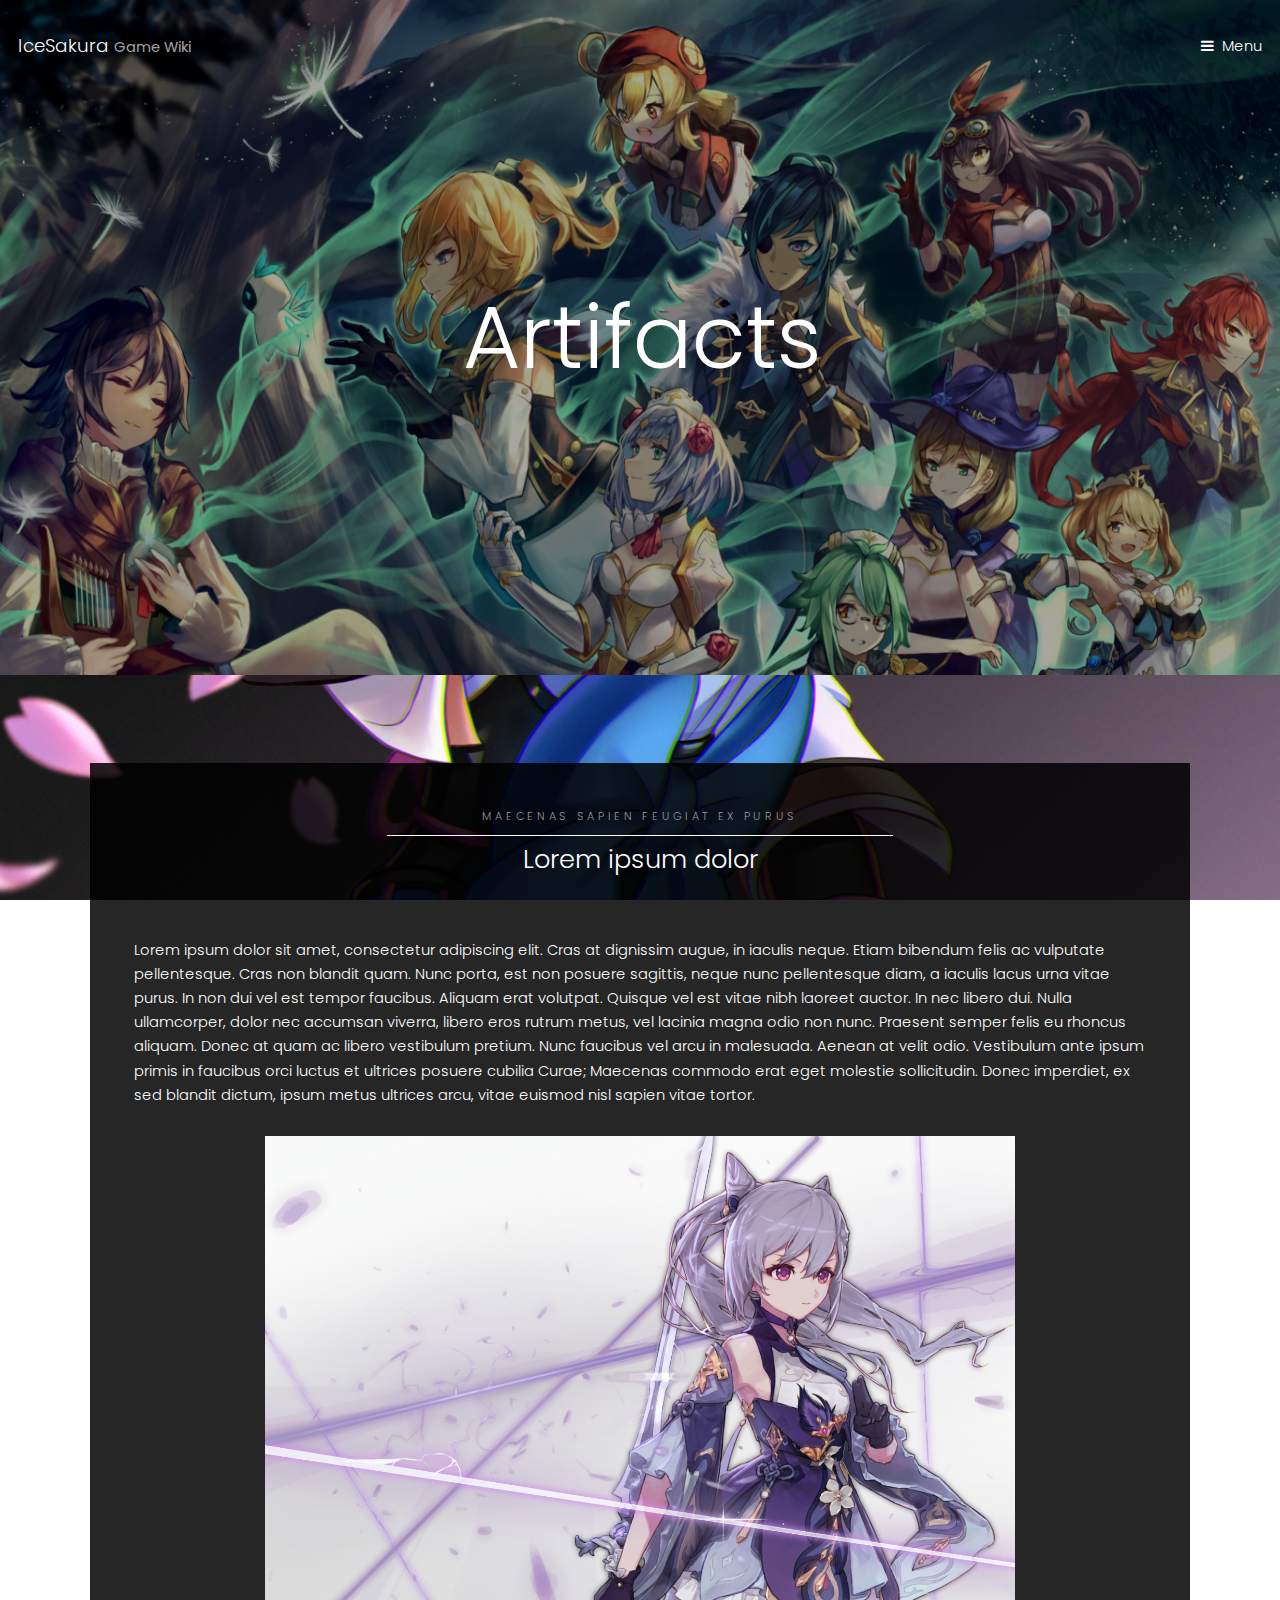
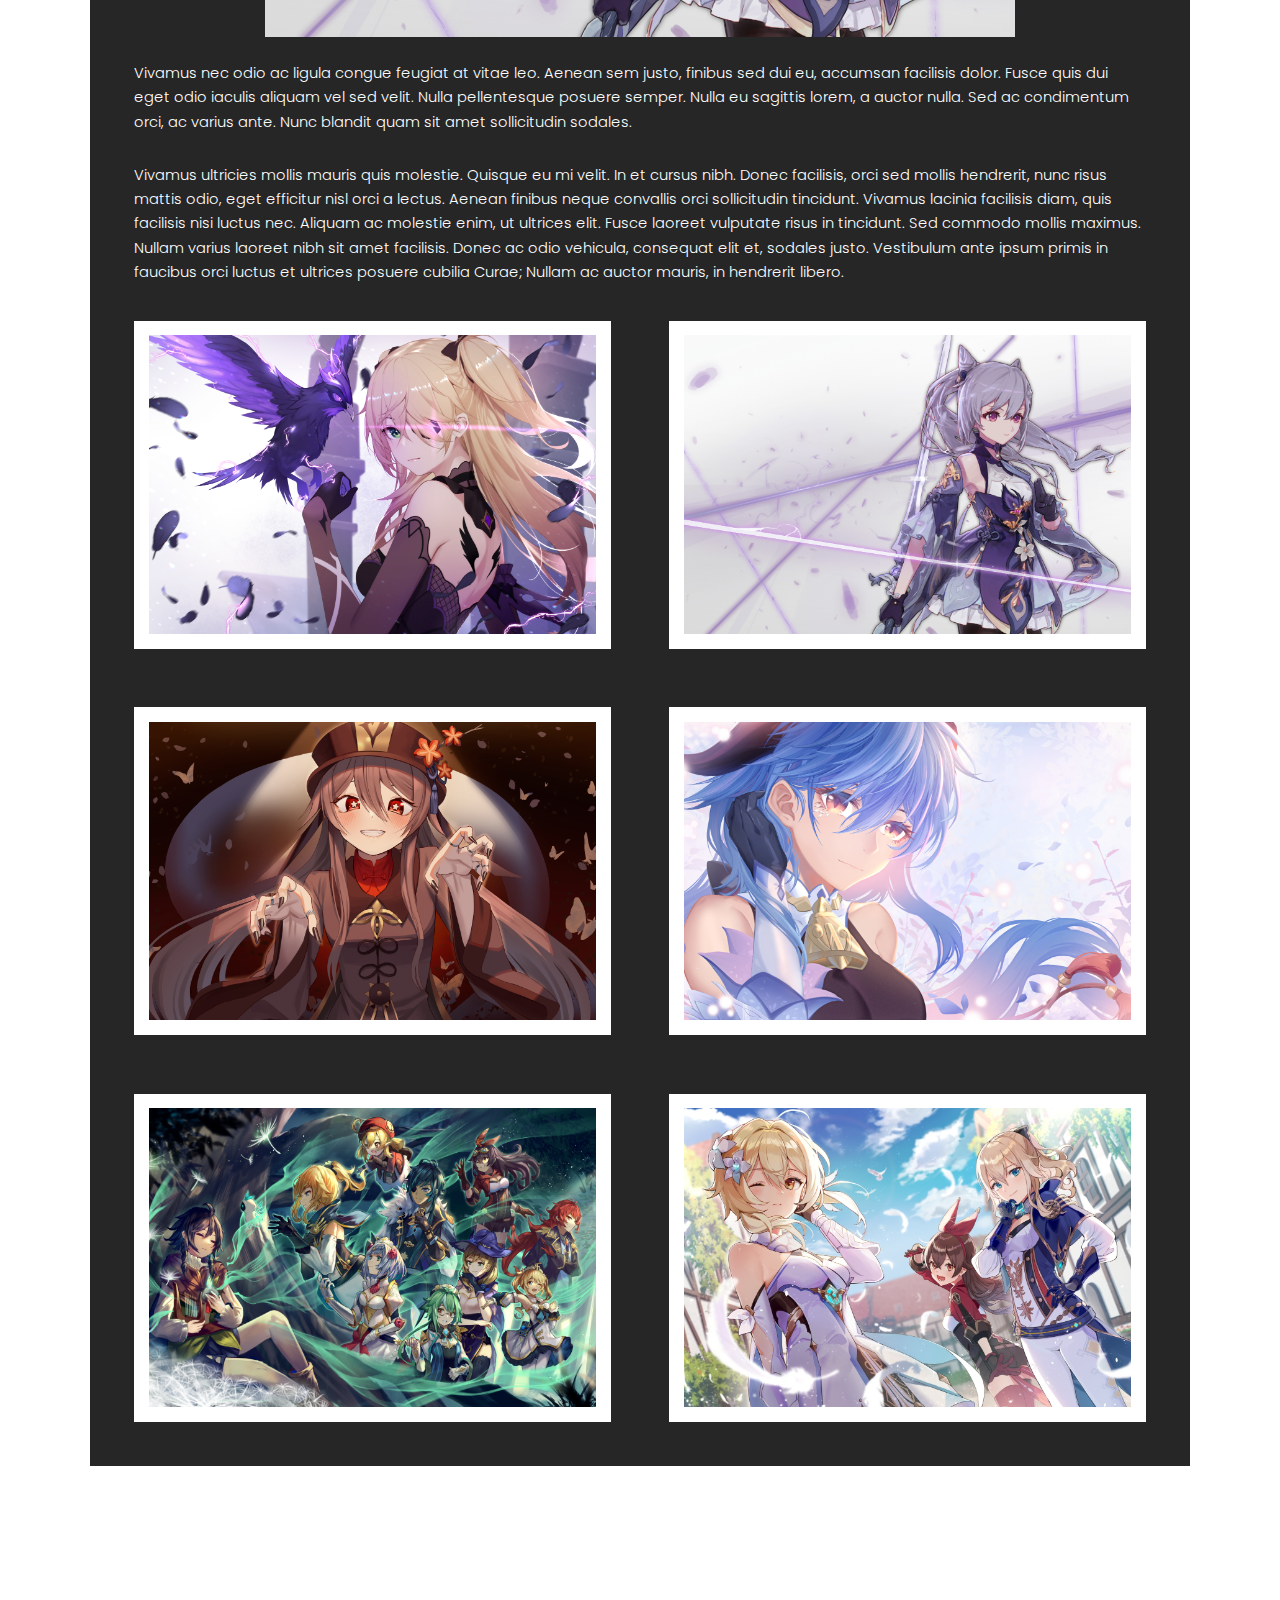
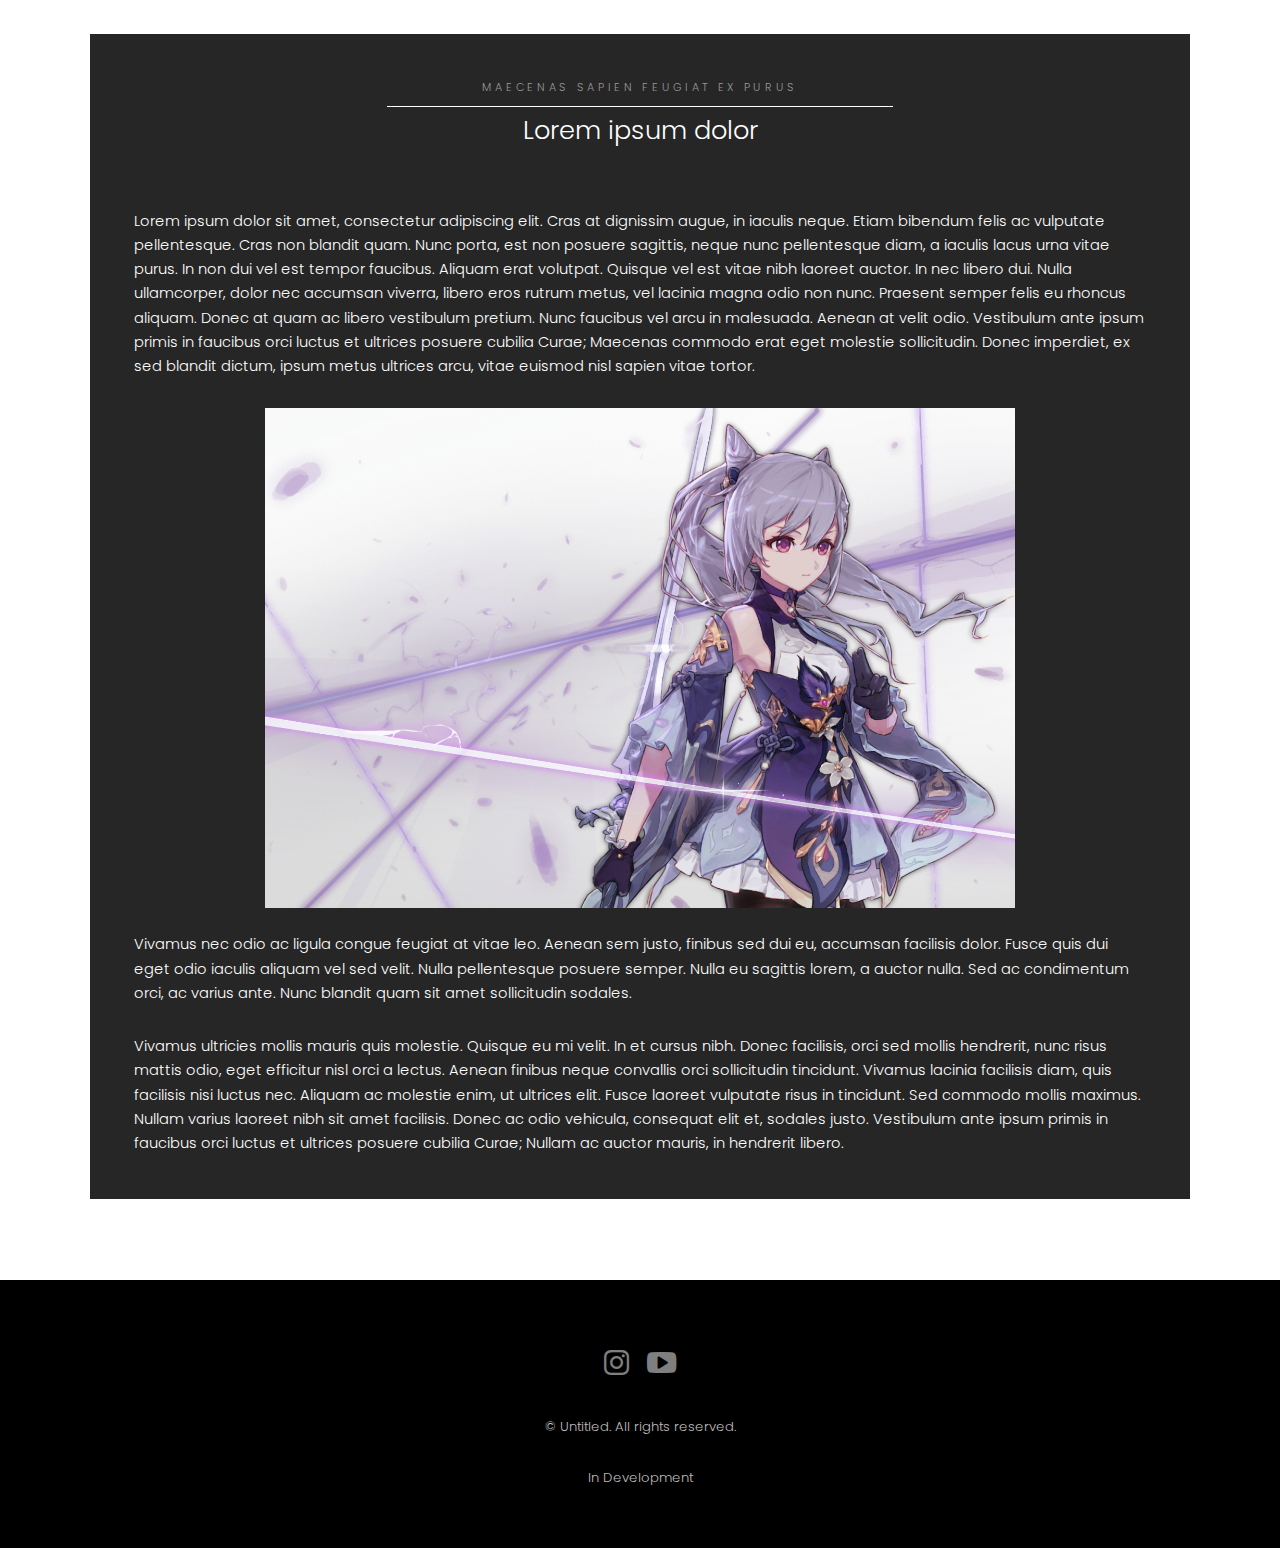
==== commit 3205ac47: "Add files via upload" ====
--- a/artifacts.html
+++ b/artifacts.html
@@ -23,18 +23,19 @@
 		<!-- Nav -->
 		<nav id="menu">
 			<ul class="links">
-				<li><a href="index.html">Home</a></li>
+				<li><a href="index.html">Inicio</a></li>
 				<li><a class='dropdown-arrow'>Genshin Impact</a>
 					<ul class='sub-menus'>
-					  <li><a href="introduction.html">- Introduction</a></li>
-					  <li><a href="artifacts.html">- Artifacts</a></li>
-					  <li><a href="weapon.html">- Weapons</a></li>
-					  <li><a href="character.html">- Character</a></li>
+					  <li><a href="introduction.html">- Introducción</a></li>
+					  <li><a href="character.html">- Personajes</a></li>
+					  <li><a href="weapon.html">- Armas</a></li>
+					  <li><a href="artifacts.html">- Artefactos</a></li>
 					</ul>
 				  </li>
-				<li><a href="elements.html">Contact</a></li>
+				<li><a href="contact.html">Contacto</a></li>
 			</ul>
 		</nav>
+
 
 		<!-- Banner -->
 			<section class="banner full">
@@ -580,11 +581,11 @@
 			<footer id="footer">
 				<div class="container">
 					<ul class="icons">
-						<li><a href="#" class="icon fa-twitter"><span class="label">Twitter</span></a></li>
+						<!-- <li><a href="#" class="icon fa-twitter"><span class="label">Twitter</span></a></li> -->
 						<li><a href="#" class="icon fa-instagram"><span class="label">Instagram</span></a></li>
 						<li><a href="#" class="icon fa-youtube-play"><span class="label">youtube</span></a></li>
-						<li><a href="#" class="icon fa-twitch"><span class="label">twitch</span></a></li>
-						<li><a href="#" class="icon fa-github"><span class="label">github</span></a></li>
+						<!-- <li><a href="#" class="icon fa-twitch"><span class="label">twitch</span></a></li>
+						<li><a href="#" class="icon fa-github"><span class="label">github</span></a></li> -->
 					</ul>
 				</div>
 				<div class="copyright">
--- a/assets/css/main_subpage.css
+++ b/assets/css/main_subpage.css
@@ -2090,6 +2090,10 @@
 
 	form {
 		margin: 0 0 2rem 0;
+		padding: 1.5em;
+		background-color: white;
+		opacity: 0.85;
+		flex-direction: column;
 	}
 
 	label {
@@ -2097,6 +2101,7 @@
 		font-size: 0.9rem;
 		font-weight: 700;
 		margin: 0 0 1rem 0;
+		color: white;
 	}
 
 	input[type="text"],
@@ -2111,12 +2116,14 @@
 		border-radius: 2px;
 		border: none;
 		border: solid 1px;
-		color: inherit;
+		color: white;
 		display: block;
 		outline: 0;
 		padding: 0 1rem;
 		text-decoration: none;
 		width: 100%;
+		
+
 	}
 
 		input[type="text"]:invalid,
@@ -2131,6 +2138,10 @@
 		text-decoration: none;
 		display: block;
 		position: relative;
+		background-color: rgba(255, 254, 254, 0.904);
+		
+		
+		
 	}
 
 		.select-wrapper:before {
@@ -2255,7 +2266,7 @@
 	}
 
 	label {
-		color: #555;
+		color: rgba(85, 85, 85, 0.829);
 	}
 
 	input[type="text"],
@@ -2263,8 +2274,8 @@
 	input[type="email"],
 	select,
 	textarea {
-		background: rgba(144, 144, 144, 0.075);
-		border-color: rgba(144, 144, 144, 0.25);
+		background: rgba(102, 102, 102, 0.788);
+		border-color: rgba(144, 144, 144, 0.733);
 	}
 
 		input[type="text"]:focus,
@@ -2277,7 +2288,7 @@
 		}
 
 	.select-wrapper:before {
-		color: rgba(144, 144, 144, 0.25);
+		color: rgba(144, 144, 144, 0.712);
 	}
 
 	input[type="checkbox"] + label,
@@ -2287,8 +2298,8 @@
 
 		input[type="checkbox"] + label:before,
 		input[type="radio"] + label:before {
-			background: rgba(144, 144, 144, 0.075);
-			border-color: rgba(144, 144, 144, 0.25);
+			background: rgba(144, 144, 144, 0.849);
+			border-color: rgba(144, 144, 144, 0.815);
 		}
 
 	input[type="checkbox"]:checked + label:before,
@@ -2323,6 +2334,43 @@
 	.formerize-placeholder {
 		color: #bbb !important;
 	}
+
+
+	#status{
+		width: 90%;
+		max-width: 500px;
+		text-align: center;
+		padding: 10px;
+		margin: 0 auto;
+		border-radius: 8px;
+		
+
+	}
+	#status.success{
+		background-color: rgb(211, 250, 153);
+		animation: status 4s ease forwards;
+	}
+	#status.error{
+		background-color: rgb(250, 129, 92);
+		color: white;
+		animation: status 4s ease forwards;
+	}
+	@keyframes status{
+		0%{
+			opacity: 1;
+			pointer-events: all;
+		}
+		90% {
+			opacity: 1;
+			pointer-events: all;
+		}
+		100%{
+			opacity: 0;
+			pointer-events: none;
+		}
+	}
+
+	
 
 /* Icon */
 
@@ -4477,4 +4525,9 @@
 .image__description{
 	font-size: 1.25em;	
 	margin-top: 0.25em; 
+}
+
+iframe {
+	display: block;
+ 	 margin: auto;	
 }